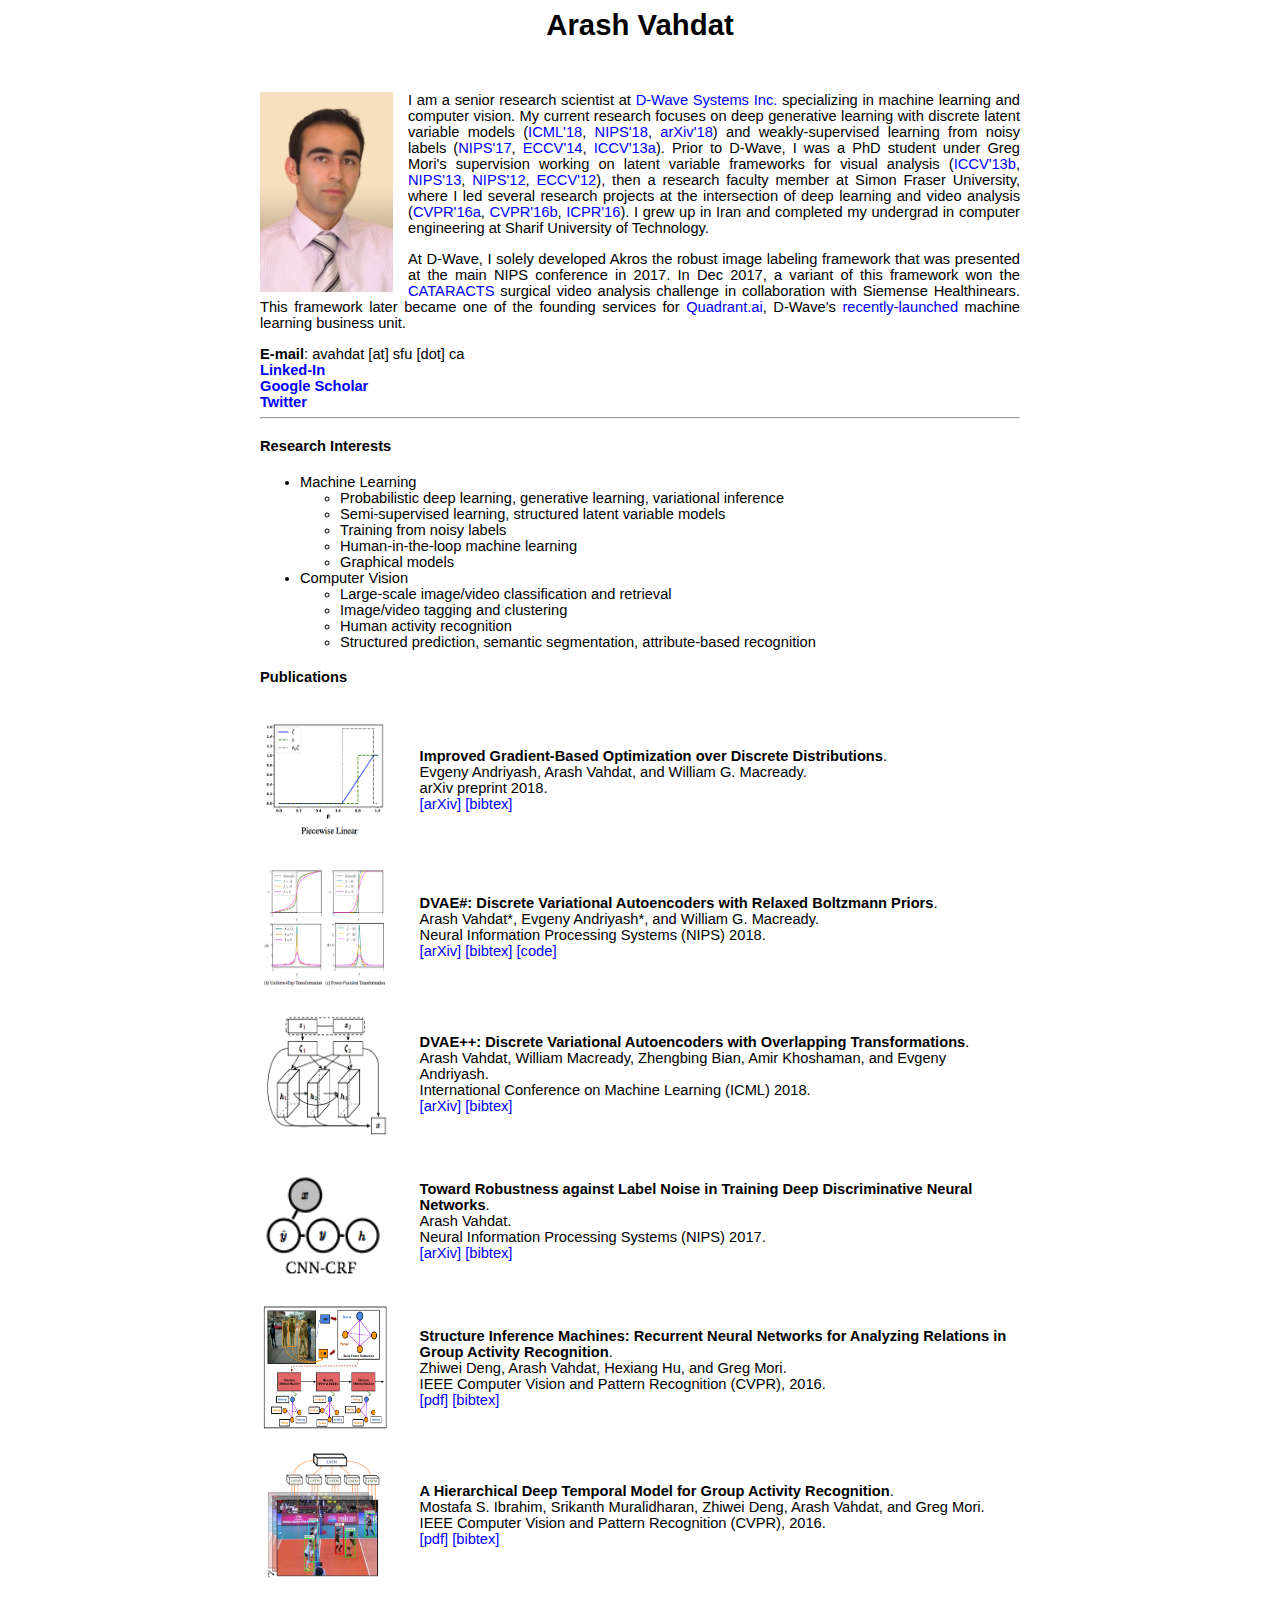
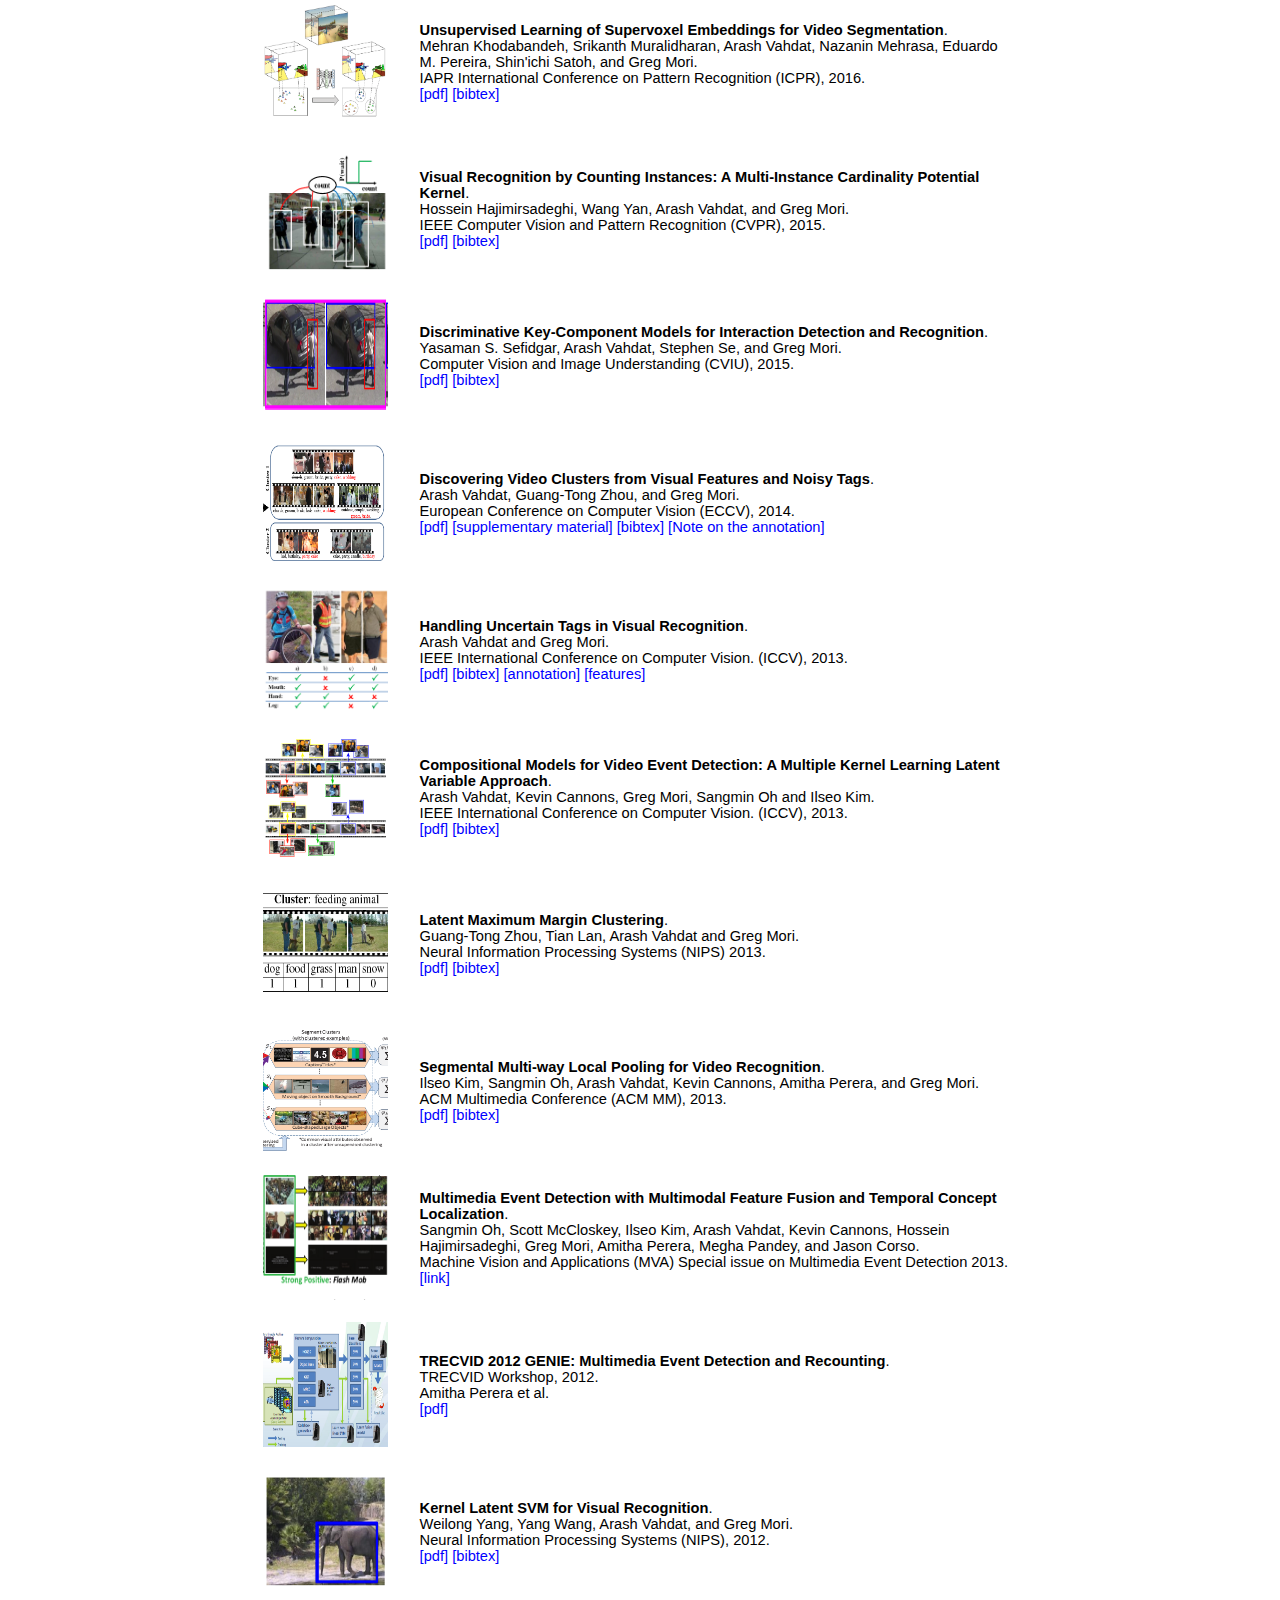
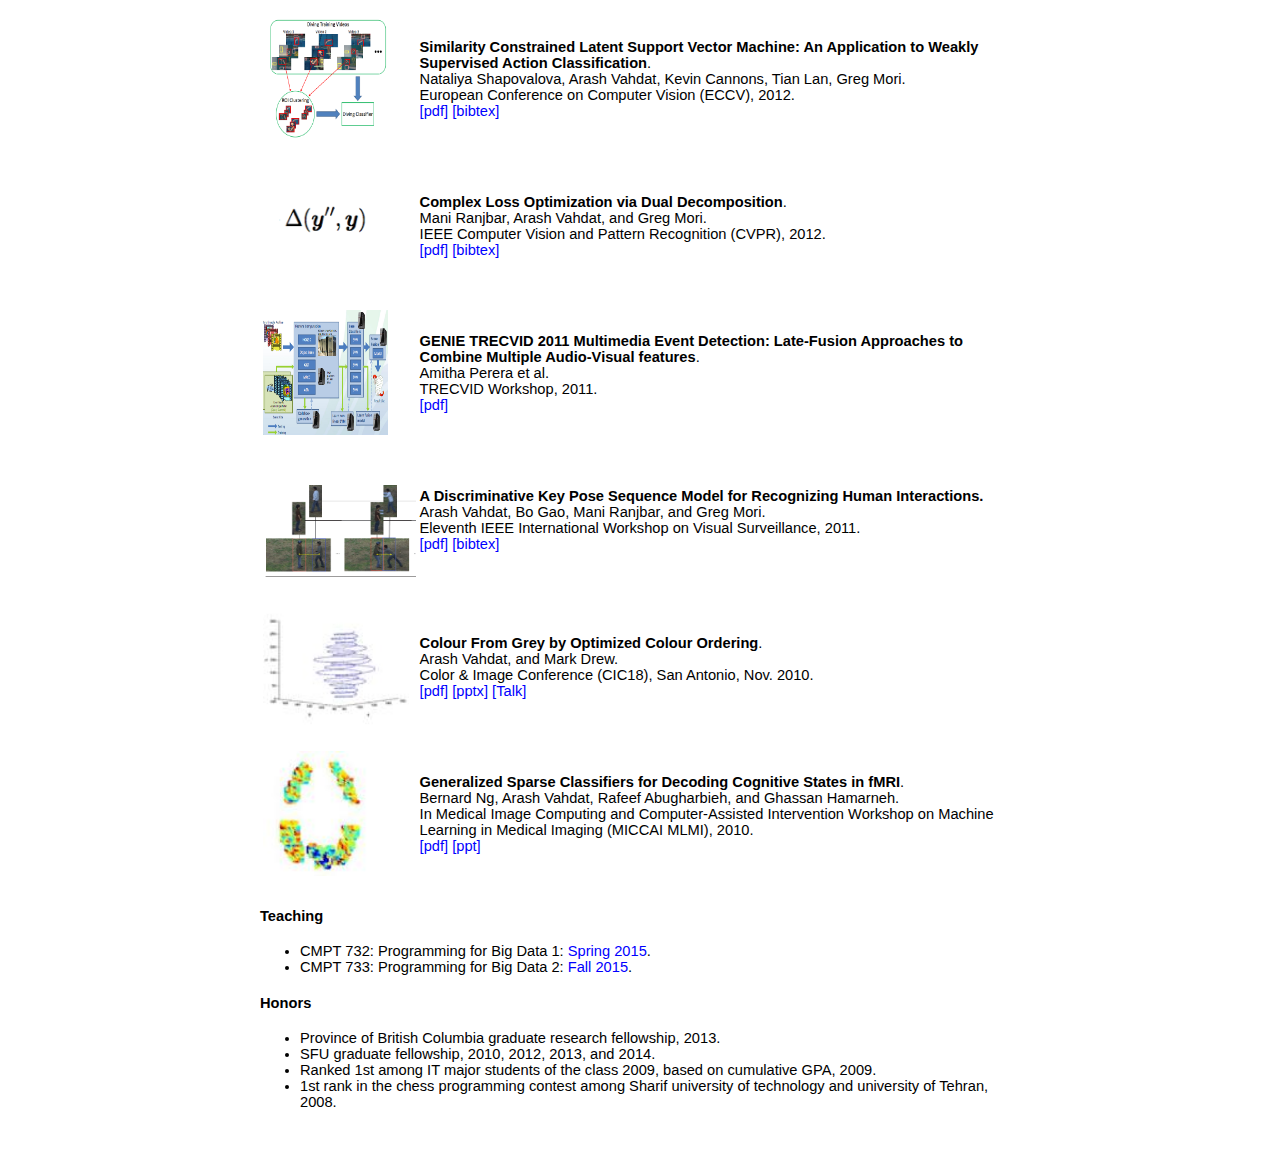
==== index.html @ a2f4ea68 "small edits" ====
<HTML><HEAD>
<meta http-equiv="Content-Type" content="text/html; charset=ISO-8859-1"> 
<meta name="viewport" content="width=device-width, initial-scale=1.0"/> 
<LINK rel="stylesheet" href="./cs_pages.css"> 
</HEAD><BODY> 
<TITLE>Arash Vahdat</TITLE> 
<div class="container" align="left">
<div style="padding-left:10%;padding-right:10%" id="header">
<H1 align="center">Arash Vahdat</H1> <BR>
<p><IMG src="avahdat.jpg" height="200" style="float:left;margin:0 1em 0 0em" /></p>
<p class="pub" style="text-align:justify"> I am a senior research scientist at <A href="https://www.dwavesys.com/"> D-Wave Systems Inc.</A> 
specializing in machine learning and computer vision. My current research focuses on deep generative 
learning with discrete latent variable models (<A href="https://arxiv.org/abs/1802.04920">ICML'18</A>, 
<A href="https://arxiv.org/abs/1805.07445">NIPS'18</A>, <A href="https://arxiv.org/abs/1810.00116">arXiv'18</A>) 
and weakly-supervised learning from noisy labels 
(<A href="https://arxiv.org/abs/1706.00038">NIPS'17</A>, <A href="./vahdat-eccv14.pdf">ECCV'14</A>, 
<A href="./vahdat-iccv13a.pdf">ICCV'13a</A>). Prior to D-Wave, I was a PhD student under Greg Mori's supervision
working on latent variable frameworks for visual analysis (<A href="./vahdat-iccv13b.pdf">ICCV'13b</A>, 
<A href="./zhou-nips13.pdf">NIPS'13</A>, <A href="./yang-nips12.pdf">NIPS'12</A>, 
<A href="./shapovalova-eccv12.pdf">ECCV'12</A>), then a research faculty member
at Simon Fraser University, where I led several research projects at the intersection of deep 
learning and video analysis (<A href="./deng-cvpr16.pdf">CVPR'16a</A>, <A href="./ibrahim-cvpr16.pdf">CVPR'16b</A>,
 <A href="./khodabandeh-icpr16.pdf">ICPR'16</A>). I grew up in Iran and completed my undergrad 
in computer engineering at Sharif University of Technology. </p>

<p class="pub" style="text-align:justify"> At D-Wave, I solely developed Akros the robust image labeling framework that was presented
at the main NIPS conference in 2017. In Dec 2017, a variant of this framework won the 
<A href="https://cataracts.grand-challenge.org/results/">CATARACTS</A> surgical video 
analysis challenge in collaboration with Siemense Healthinears. This framework later became
one of the founding services for <A href="http://quadrant.ai/">Quadrant.ai</A>, D-Wave's 
<A href="https://www.dwavesys.com/press-releases/d-wave-announces-quadrant-machine-learning-business-unit">recently-launched</A> 
machine learning business unit. 
</p>
 
<b>E-mail</b>:  avahdat [at] sfu [dot] ca <BR>
<b><A href="http://www.linkedin.com/pub/arash-vahdat/26/52b/44b">Linked-In</A></b> <BR>
<b><A href="http://scholar.google.ca/citations?user=p9-nlRIAAAAJ&hl=en">Google Scholar</A></b> <BR>
<b><A href="https://twitter.com/arashvahdat">Twitter</A></b>
<HR> 


<H4>Research Interests</H4> 
<UL>
<LI>Machine Learning</LI> 
		<UL>
		<LI> Probabilistic deep learning, generative learning, variational inference  </LI>
		<LI> Semi-supervised learning, structured latent variable models </LI>
		<LI> Training from noisy labels </LI>
		<LI> Human-in-the-loop machine learning </LI>
		<LI> Graphical models</LI>
		</UL>
<LI>Computer Vision</LI> 
		<UL>
		<LI> Large-scale image/video classification and retrieval </LI>
		<LI> Image/video tagging and clustering </LI>
		<LI> Human activity recognition</LI>
		<LI> Structured prediction, semantic segmentation, attribute-based recognition</LI>
		</UL>
</UL>
 
<H4 style="margin-bottom:20px">Publications</H4>
<TABLE width="100%"> 
  <TBODY>
  <TR><TD width="7%" height="140px"> <IMG height="125px" width="125px" src="./andriyash-iclr19.png" align="center"> </TD> 
      <TD> 
      <b> Improved Gradient-Based Optimization over Discrete Distributions</b>. <br>
      Evgeny Andriyash, Arash Vahdat, and William G. Macready. <br>
      arXiv preprint 2018. <br>
      <A href="https://arxiv.org/abs/1810.00116">[arXiv]</A> 
      <A href="./andriyash-iclr19.bib">[bibtex]</A> <br> </TD>
  </TR>
  <TR><TD width="7%" height="140px"> <IMG height="125px" width="125px" src="./vahdat-nips18.png" align="center"> </TD> 
      <TD> 
      <b> DVAE#: Discrete Variational Autoencoders with Relaxed Boltzmann Priors</b>. <br>
      Arash Vahdat*, Evgeny Andriyash*, and William G. Macready. <br>
      Neural Information Processing Systems (NIPS) 2018. <br>
      <A href="https://arxiv.org/abs/1805.07445">[arXiv]</A> 
      <A href="./vahdat-nips18.bib">[bibtex]</A>
      <A href="https://github.com/QuadrantAI/dvae"> [code] </A> <br> </TD>
  </TR>
  <TR><TD width="7%" height="140px"> <IMG height="125px" width="125px" src="./vahdat-icml18.png" align="center"> </TD> 
      <TD>
      <b>DVAE++: Discrete Variational Autoencoders with Overlapping Transformations</b>.<br>
      Arash Vahdat, William Macready, Zhengbing Bian, Amir Khoshaman, and Evgeny Andriyash. <br>
      International Conference on Machine Learning (ICML) 2018. <br>
      <A href="https://arxiv.org/abs/1802.04920">[arXiv]</A> <A href="./vahdat-icml18.bib">[bibtex]</A> <br> </TD>
  </TR>
  <TR><TD width="7%" height="140px"> <IMG height="125px" width="125px" src="./vahdat-nips17.png" align="center"> </TD> 
      <TD> 
      <b>Toward Robustness against Label Noise in Training Deep Discriminative Neural Networks</b>. <br>
      Arash Vahdat. <br>
      Neural Information Processing Systems (NIPS) 2017. <br>
      <A href="https://arxiv.org/abs/1706.00038">[arXiv]</A> <A href="./vahdat-nips17.bib">[bibtex]</A> <br> </TD>
  </TR>
  <TR><TD width="7%" height="140px"> <IMG height="125px" width="125px" src="./deng-cvpr16.png" align="center"> </TD> 
      <TD> 
      <b>Structure Inference Machines: Recurrent Neural Networks for Analyzing Relations in Group Activity Recognition</b>. <br>
      Zhiwei Deng, Arash Vahdat, Hexiang Hu, and Greg Mori. <br>
      IEEE Computer Vision and Pattern Recognition (CVPR), 2016. <br>
      <A href="./deng-cvpr16.pdf">[pdf]</A> <A href="./deng-cvpr16.bib">[bibtex]</A> <br> </TD>
  </TR>
  <TR><TD width="7%" height="140px"> <IMG height="125px" width="125px" src="./ibrahim-cvpr16.png" align="center"> </TD> 
      <TD> 
      <b>A Hierarchical Deep Temporal Model for Group Activity Recognition</b>. <br>
      Mostafa S. Ibrahim, Srikanth Muralidharan, Zhiwei Deng, Arash Vahdat, and Greg Mori. <br>
      IEEE Computer Vision and Pattern Recognition (CVPR), 2016. <br>
      <A href="./ibrahim-cvpr16.pdf">[pdf]</A> <A href="./ibrahim-cvpr16.bib">[bibtex]</A> <br> </TD>
  </TR>
  <TR><TD width="7%" height="140px"> <IMG height="125px" width="125px" src="./khodabandeh-icpr16.png" align="center"> </TD> 
      <TD> 
      <b>Unsupervised Learning of Supervoxel Embeddings for Video Segmentation</b>. <br>
      Mehran Khodabandeh,  Srikanth Muralidharan, Arash Vahdat, Nazanin Mehrasa, Eduardo M. Pereira, Shin'ichi Satoh, and Greg Mori. <br> 
      IAPR International Conference on Pattern Recognition (ICPR), 2016. <br>
      <A href="./khodabandeh-icpr16.pdf">[pdf]</A> <A href="./khodabandeh-icpr16.bib">[bibtex]</A> <br> </TD>
  </TR>
  <TR><TD width="7%" height="140px"> <IMG height="125px" width="125px" src="./hajimirsadeghi-cvpr15.png" align="center"> </TD> 
      <TD> 
      <b> Visual Recognition by Counting Instances: A Multi-Instance Cardinality Potential Kernel</b>. <br>
      Hossein Hajimirsadeghi, Wang Yan, Arash Vahdat, and Greg Mori. <br>
      IEEE Computer Vision and Pattern Recognition (CVPR), 2015. <br>
      <A href="http://arxiv.org/pdf/1502.02063v1.pdf">[pdf]</A> <A href="./hajimirsadeghi-cvpr15.bib">[bibtex]</A> <br> </TD>
  </TR>
  <TR><TD width="7%" height="140px"> <IMG height="125px" width="125px" src="./sefidgar-cviu15.png" align="center"> </TD> 
      <TD>
      <b>Discriminative Key-Component Models for Interaction Detection and Recognition</b>. <br>
      Yasaman S. Sefidgar, Arash Vahdat, Stephen Se, and Greg Mori. <br>
      Computer Vision and Image Understanding (CVIU), 2015. <br>
      <A href="http://www2.cs.sfu.ca/~mori/research/papers/sefidgar-cviu15.pdf">[pdf]</A> 
      <A href="./sefidgar-cviu15.bib">[bibtex]</A> <br> </TD>
  </TR>
	<TR><TD width="7%" height="140px"> <IMG height="125px" width="125px" src="./vahdat-eccv14.png" align="center"> </TD> 
      <TD> 
      <b> Discovering Video Clusters from Visual Features and Noisy Tags</b>.  <br>
      Arash Vahdat, Guang-Tong Zhou, and Greg Mori. <br> 
      European Conference on Computer Vision (ECCV), 2014. <br>
      <A href="./vahdat-eccv14.pdf">[pdf]</A> <A href="./vahdat-eccv14-sup.pdf">[supplementary material]</A>
      <A href="./vahdat-eccv14.bib">[bibtex]</A> <A href="./ECCV2014_annotation.txt">[Note on the annotation]</A> <br> </TD>
  </TR>
	<TR><TD width="7%" height="140px"> <IMG height="125px" width="125px" src="vahdat-iccv13a.png"  align="center"> </TD> 
      <TD> 
      <b>Handling Uncertain Tags in Visual Recognition</b>.  <br>
      Arash Vahdat and Greg Mori.  <br>
      IEEE International Conference on Computer Vision. (ICCV), 2013. <br>
      <A href="./vahdat-iccv13a.pdf">[pdf]</A> <A href="./vahdat-iccv13a.bib">[bibtex]</A>
      <A href="https://drive.google.com/open?id=0BwdsF55-GcOXRWpPd3BXNUw4TW8">[annotation]</A> 
      <A href="https://drive.google.com/file/d/0BwdsF55-GcOXeEFfVFdlMWY5dEU/view?usp=sharing">[features]</A> <br> </TD>
  </TR>
	<TR><TD width="7%" height="140px"> <IMG height="125px" width="125px" src="vahdat-iccv13b.png" align="center"> </TD> 
      <TD> 
      <b>Compositional Models for Video Event Detection: A Multiple Kernel Learning Latent Variable Approach</b>. <br>
      Arash Vahdat, Kevin Cannons, Greg Mori, Sangmin Oh and Ilseo Kim. <br>
      IEEE International Conference on Computer Vision. (ICCV), 2013. <br>
       <A href="./vahdat-iccv13b.pdf">[pdf]</A> <A href="./vahdat-iccv13b.bib">[bibtex]</A> <br> </TD>
  </TR>	
	<TR><TD width="7%" height="140px"> <IMG height="125px" width="125px" src="zhou-nips13.png" align="center"> </TD> 
      <TD> 
      <b>Latent Maximum Margin Clustering</b>. <br>
      Guang-Tong Zhou, Tian Lan, Arash Vahdat and Greg Mori. <br>
      Neural Information Processing Systems (NIPS) 2013. <br>
      <A href="./zhou-nips13.pdf">[pdf]</A> <A href="./zhou-nips13.bib">[bibtex]</A> <br> </TD>
  </TR>
	<TR><TD width="7%" height="140px"> <IMG height="125px" width="125px" src="kim-mm13.png" align="center"> </TD> 
      <TD> 
      <b>Segmental Multi-way Local Pooling for Video Recognition</b>.  <br>
      Ilseo Kim, Sangmin Oh, Arash Vahdat, Kevin Cannons, Amitha Perera, and Greg Mori. <br>
      ACM Multimedia Conference (ACM MM), 2013. <br>
      <A href="./kim-mm13.pdf">[pdf]</A> <A href="./kim-mm13.bib">[bibtex]</A> <br> </TD>
  </TR>
	<TR><TD width="7%" height="140px"> <IMG height="125px" width="125px" src="oh-mvap13.png" align="center"> </TD> 
      <TD> 
       <b> Multimedia Event Detection with Multimodal Feature Fusion and Temporal Concept Localization</b>. <br>
       Sangmin Oh, Scott McCloskey, Ilseo Kim, Arash Vahdat, Kevin Cannons, 
       Hossein Hajimirsadeghi, Greg Mori, Amitha Perera, Megha Pandey, and Jason Corso.  <br> 
       Machine Vision and Applications (MVA) Special issue on Multimedia Event Detection 2013. <br>
       <A href="http://link.springer.com/article/10.1007%2Fs00138-013-0525-x">[link]</A> <br> </TD>
  </TR>
	<TR><TD width="7%" height="140px"> <IMG height="125px" width="125px" src="trecvid.png" align="center"> </TD> 
      <TD> 
      <b>TRECVID 2012 GENIE: Multimedia Event Detection and Recounting</b>. <br>
      TRECVID Workshop, 2012. <br>
      Amitha Perera et al. <br>
      <A href="http://www-nlpir.nist.gov/projects/tvpubs/tv12.papers/genie.pdf">[pdf]</A> <br> </TD>
  </TR>
  <TR><TD width="7%" height="140px"> <IMG height="125px" width="125px" src="yang-nips12.png" align="center"> </TD> 
      <TD> 
      <b>Kernel Latent SVM for Visual Recognition</b>. <br>
      Weilong Yang, Yang Wang, Arash Vahdat, and Greg Mori. <br>
      Neural Information Processing Systems (NIPS), 2012. <br>
      <A href="./yang-nips12.pdf">[pdf]</A> <A href="./yang-nips12.bib">[bibtex]</A> <br> </TD>
  </TR>
  <TR><TD width="7%" height="140px"> <IMG height="125px" width="125px" src="shapovalova-eccv12.png" align="center"> </TD> 
      <TD> 
      <b>Similarity Constrained Latent Support Vector Machine: An Application to Weakly Supervised Action Classification</b>. <br>
      Nataliya Shapovalova, Arash Vahdat, Kevin Cannons, Tian Lan, Greg Mori. <br>
      European Conference on Computer Vision (ECCV), 2012. <br>
      <A href="./shapovalova-eccv12.pdf">[pdf]</A> <A href="./shapovalova-eccv12.bib">[bibtex]</A>  <br> </TD>
  </TR>
  <TR><TD width="7%" height="140px"> <IMG height="125px" width="125px" src="ranjbar-cvpr12.png" align="center"> </TD> 
      <TD> 
      <b>Complex Loss Optimization via Dual Decomposition</b>. <br>
      Mani Ranjbar, Arash Vahdat, and Greg Mori. <br> 
      IEEE Computer Vision and Pattern Recognition (CVPR), 2012. <br>
      <A href="./ranjbar_cvpr12.pdf">[pdf]</A> <A href="./ranjbar_cvpr12.bib">[bibtex]</A> <br> </TD>
  </TR>
  <TR><TD width="7%" height="140px"> <IMG height="125px" width="125px" src="trecvid.png" align="center"> </TD> 
      <TD> 
      <b>GENIE TRECVID 2011 Multimedia Event Detection: Late-Fusion Approaches to Combine Multiple Audio-Visual features</b>. <br>
      Amitha Perera et al. <br>
      TRECVID Workshop, 2011. <br>
      <A href="http://www-nlpir.nist.gov/projects/tvpubs/tv11.papers/genie.pdf">[pdf]</A> <br> </TD>
  </TR>
  <TR><TD width="7%" height="140px"> <IMG height="125px" src="vahdat-vs11.png" align="center"> </TD> 
      <TD> 
      <b>A Discriminative Key Pose Sequence Model for Recognizing Human Interactions.</b> <br>
      Arash Vahdat, Bo Gao, Mani Ranjbar, and Greg Mori. <br>
    Eleventh IEEE International Workshop on Visual Surveillance, 2011. <br>
     <A href="http://www2.cs.sfu.ca/~mori/research/papers/vahdat-vs11.pdf">[pdf]</A> <A href="./vahdat-vs11.bib">[bibtex]</A> <br>  </TD>
  </TR>
  <TR><TD width="7%" height="140px"> <IMG height="125px" src="icon1.JPG" align="center"> </TD> 
      <TD> 
      <b>Colour From Grey by Optimized Colour Ordering</b>. <br>
      Arash Vahdat, and Mark Drew. <br>
      Color & Image Conference (CIC18), San Antonio, Nov. 2010. <br> 
       <A href="./vahdat_cic10.pdf">[pdf]</A> <A href="./vahdat_cic10_pres.pptx">[pptx]</A> 
       <A href="http://river-valley.tv/colour-from-grey-by-optimized-colour-ordering/">[Talk]</A> <br> </TD>
  </TR>	
  <TR> 
	  <TD width="7%" height="140px"> <IMG height="125px" src="icon3.JPG" align="center"> </TD> 
      <TD> 
      <b>Generalized Sparse Classifiers for Decoding Cognitive States in fMRI</b>. <br>
      Bernard Ng, Arash Vahdat, Rafeef Abugharbieh, and Ghassan Hamarneh. <br>
      In Medical  Image Computing and Computer-Assisted Intervention Workshop on Machine Learning
       in Medical Imaging (MICCAI MLMI), 2010. <br>
       <A href="./NG_miccai_mlmi10.pdf">[pdf]</A> <A href="./NG_miccai_mlmi10_pres.ppt">[ppt]</A> <br> </TD> 
  </TR>	
</TBODY>
</TABLE> 
 
<H4>Teaching</H4> 
<UL>
<LI>CMPT 732: Programming for Big Data 1: <A href="http://www.sfu.ca/~jlozi/cmpt732/">Spring 2015</A>.</LI> 
<LI>CMPT 733: Programming for Big Data 2: <A href="https://courses.cs.sfu.ca/2015fa-cmpt-733-g1/pages/">Fall 2015</A>.</LI> 
</UL>
 
<H4>Honors</H4> 
<UL> 
<LI> Province of British Columbia graduate research fellowship, 2013. </LI>
<LI> SFU graduate fellowship, 2010, 2012, 2013, and 2014.</LI> 
<LI> Ranked 1st among IT major students of the class 2009, based on cumulative GPA, 2009.</LI> 
<LI> 1st rank in the chess programming contest among Sharif university of technology and university of Tehran, 2008.</LI> 
</UL> 


 <DIV style="z-index: -1; position:absolute; top:0px; left: 0px; width: 100%;"></DIV>
 
</div>
</div>
 </BODY></HTML>
---- cs_pages.css ----
BODY    
{
font-family : Arial, Helvetica,Lucida;
background-color: #FFFFFF;
margin-left: 2%; margin-right: 2%;
margin-bottom: 5%;
font-size: 11pt;
}
A:link
{
text-decoration :       none;
color           :       blue;
}
A:active
{
text-decoration :       none;
color           :       black;
}
A:visited 
{
text-decoration :       none; 
color           :       blue; 
}               
A:hover 
{ 
text-decoration :       none; 
color           :       red;
}

img.pubPic {
        width: 90px;
        height: 90px;
	border: 0;
}

img.afflPic {
        height: 90px;
	border: 0;
}

TD
{
font-size: 11pt;
font-family : Arial, Helvetica,Lucida;
padding-top: 10px; 
padding-bottom: 10px
}


% h1 { margin-left: -2%;}
% h2,h3,h4,h5,h6 { margin-left: -1%; }



.container {width:950px;margin:0 auto;}
.column, div.span-1, div.span-2, div.span-3, div.span-4, div.span-5, div.span-6, div.span-7, div.span-8, div.span-9, div.span-10, div.span-11, div.span-12, div.span-13, div.span-14, div.span-15, div.span-16, div.span-17, div.span-18, div.span-19, div.span-20, div.span-21, div.span-22, div.span-23, div.span-24 {float:left;margin-right:10px;}
.last, div.last {margin-right:0;}
.span-1 {width:30px;}
.span-2 {width:70px;}
.span-3 {width:110px;}
.span-4 {width:150px;}
.span-5 {width:190px;}
.span-6 {width:230px;}
.span-7 {width:270px;}
.span-8 {width:310px;}
.span-9 {width:350px;}
.span-10 {width:390px;}
.span-11 {width:430px;}
.span-12 {width:470px;}
.span-13 {width:510px;}
.span-14 {width:550px;}
.span-15 {width:590px;}
.span-16 {width:630px;}
.span-17 {width:670px;}
.span-18 {width:710px;}
.span-19 {width:750px;}
.span-20 {width:790px;}
.span-21 {width:830px;}
.span-22 {width:870px;}
.span-23 {width:910px;}
.span-24, div.span-24 {width:950px;margin:0;}
.append-1 {padding-right:40px;}
.append-2 {padding-right:80px;}
.append-3 {padding-right:120px;}
.append-4 {padding-right:160px;}
.append-5 {padding-right:200px;}
.append-6 {padding-right:240px;}
.append-7 {padding-right:280px;}
.append-8 {padding-right:320px;}
.append-9 {padding-right:360px;}
.append-10 {padding-right:400px;}
.append-11 {padding-right:440px;}
.append-12 {padding-right:480px;}
.append-13 {padding-right:520px;}
.append-14 {padding-right:560px;}
.append-15 {padding-right:600px;}
.append-16 {padding-right:640px;}
.append-17 {padding-right:680px;}
.append-18 {padding-right:720px;}
.append-19 {padding-right:760px;}
.append-20 {padding-right:800px;}
.append-21 {padding-right:840px;}
.append-22 {padding-right:880px;}
.append-23 {padding-right:920px;}
.prepend-1 {padding-left:40px;}
.prepend-2 {padding-left:80px;}
.prepend-3 {padding-left:120px;}
.prepend-4 {padding-left:160px;}
.prepend-5 {padding-left:200px;}
.prepend-6 {padding-left:240px;}
.prepend-7 {padding-left:280px;}
.prepend-8 {padding-left:320px;}
.prepend-9 {padding-left:360px;}
.prepend-10 {padding-left:400px;}
.prepend-11 {padding-left:440px;}
.prepend-12 {padding-left:480px;}
.prepend-13 {padding-left:520px;}
.prepend-14 {padding-left:560px;}
.prepend-15 {padding-left:600px;}
.prepend-16 {padding-left:640px;}
.prepend-17 {padding-left:680px;}
.prepend-18 {padding-left:720px;}
.prepend-19 {padding-left:760px;}
.prepend-20 {padding-left:800px;}
.prepend-21 {padding-left:840px;}
.prepend-22 {padding-left:880px;}
.prepend-23 {padding-left:920px;}

.first {margin-left:0;padding-left:0;}
.last {margin-right:0;padding-right:0;}
.top {margin-top:0;padding-top:0;}
.bottom {margin-bottom:0;padding-bottom:0;}
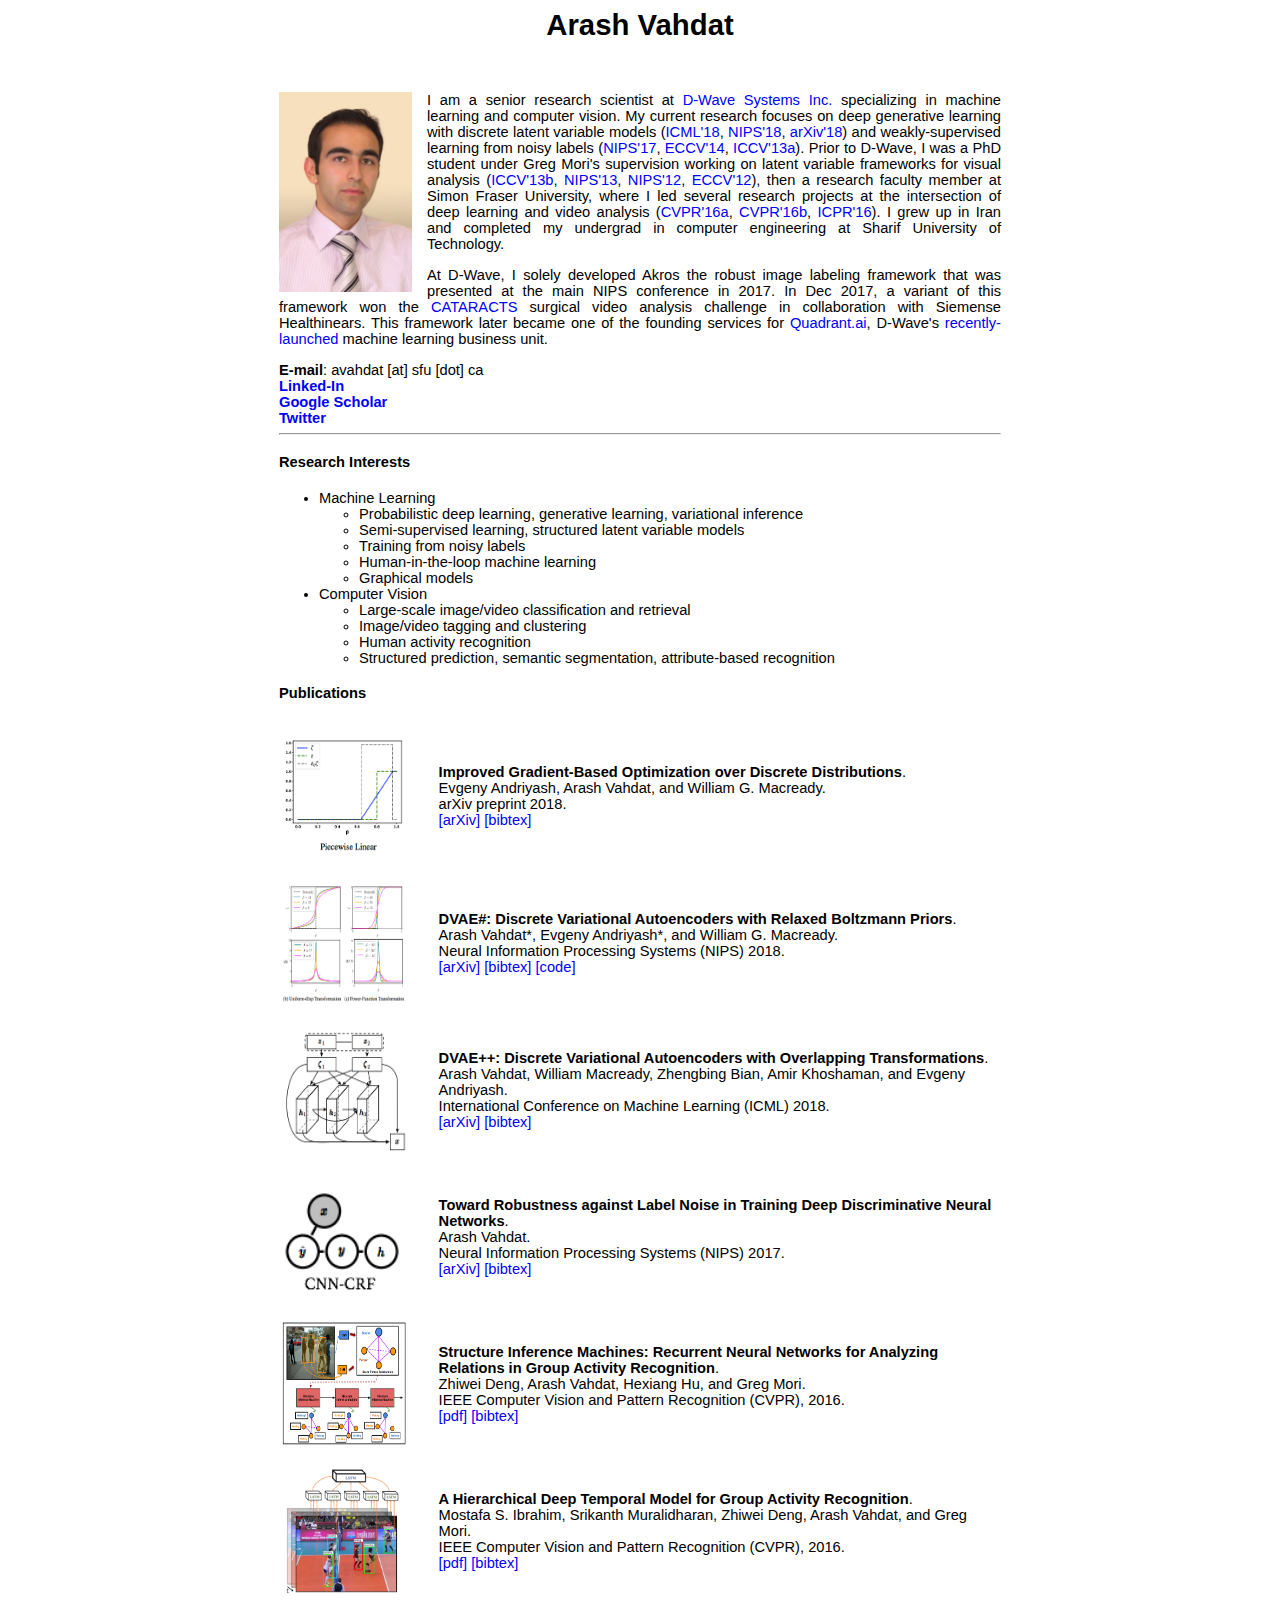
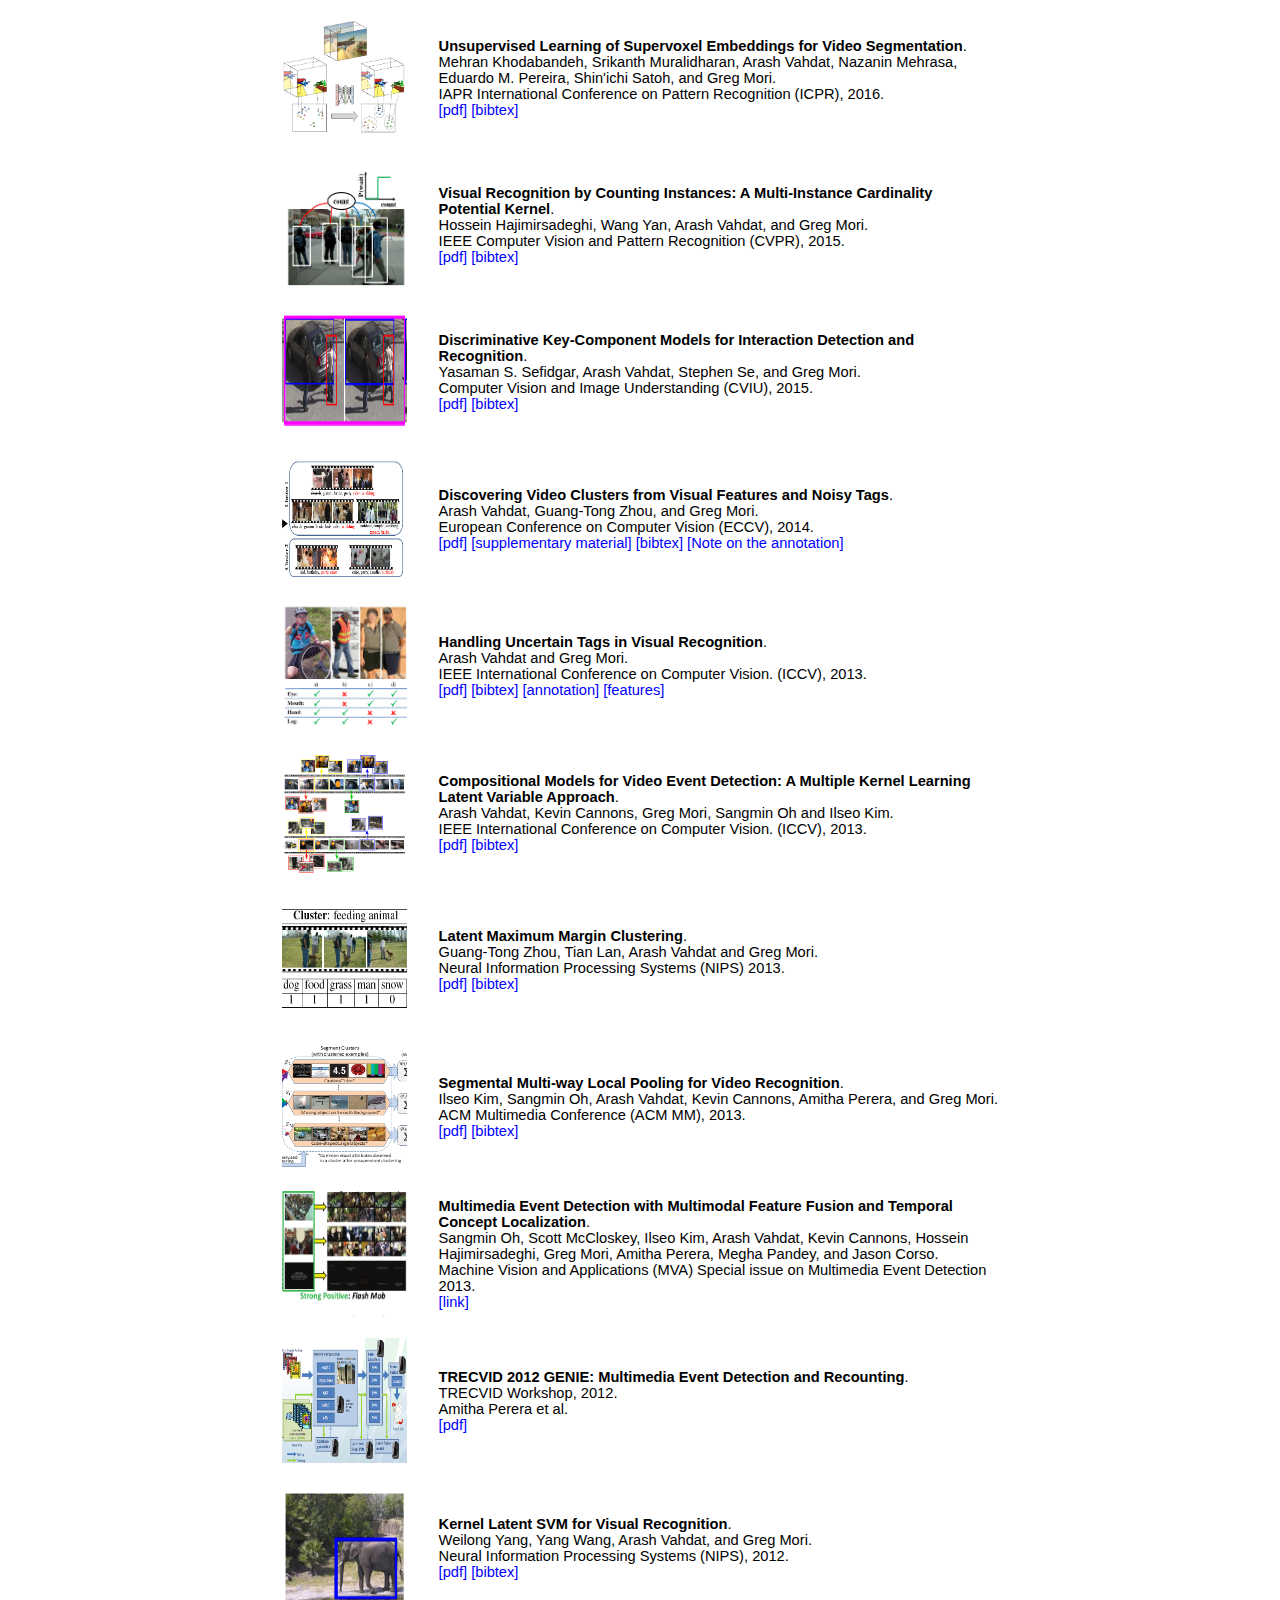
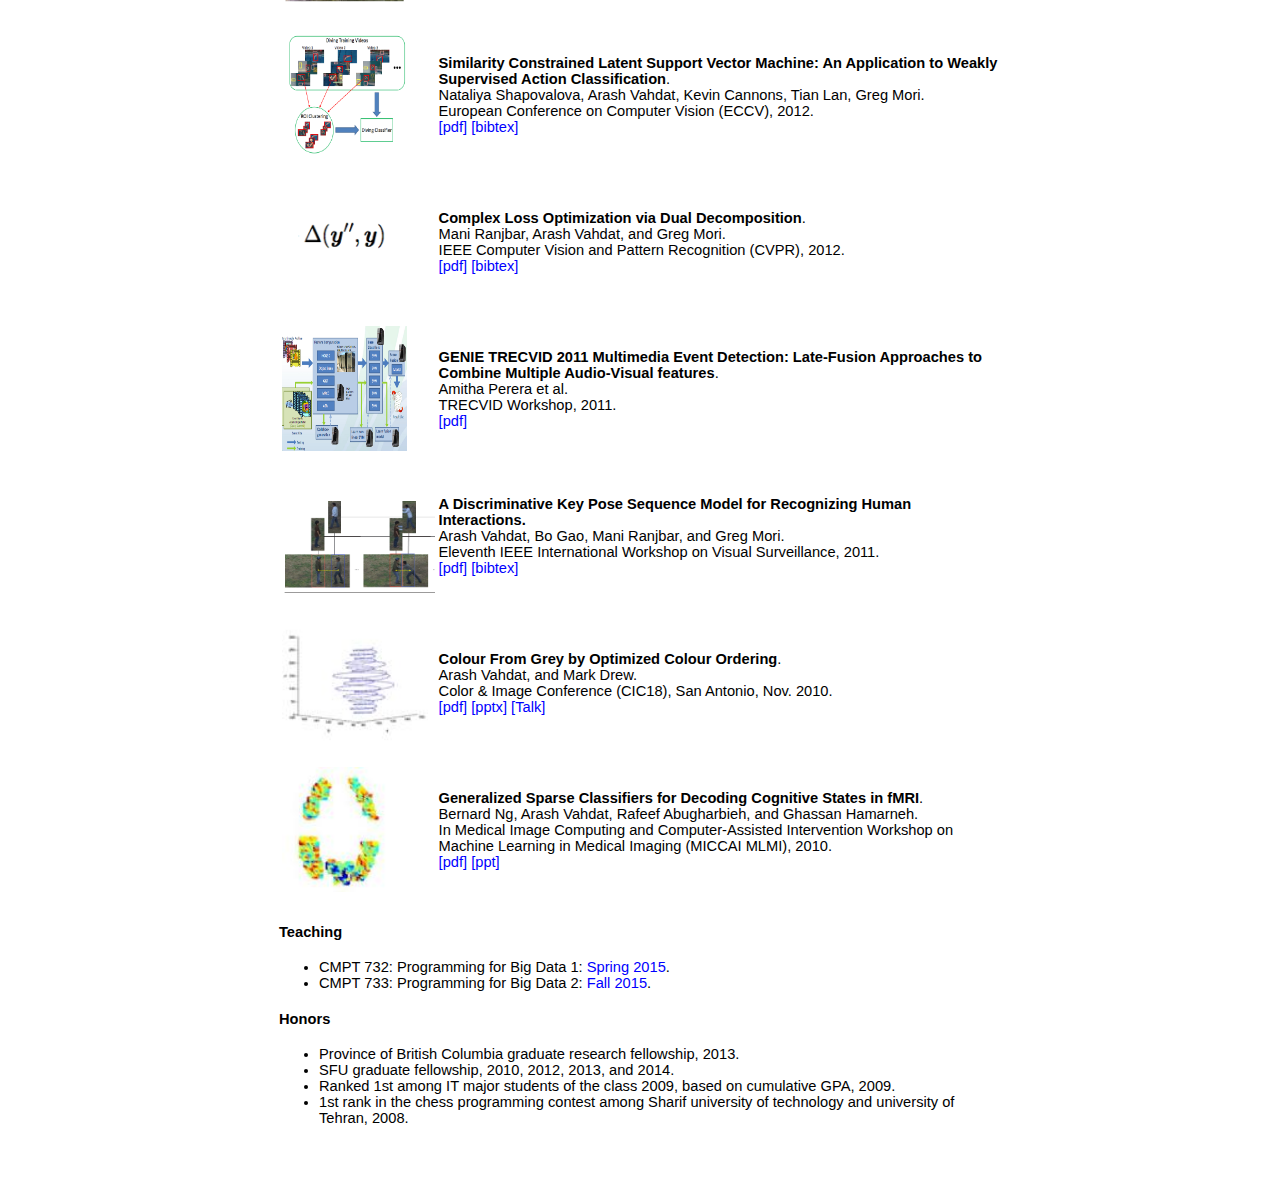
==== commit 2fc3216a: "optimized for phone" ====
--- a/index.html
+++ b/index.html
@@ -1,12 +1,12 @@
 
 <HTML><HEAD>
 <meta http-equiv="Content-Type" content="text/html; charset=ISO-8859-1"> 
-<meta name="viewport" content="width=device-width, initial-scale=1.0"/> 
+<meta name="viewport" content="width=device-width"/> 
 <LINK rel="stylesheet" href="./cs_pages.css"> 
 </HEAD><BODY> 
 <TITLE>Arash Vahdat</TITLE> 
 <div class="container" align="left">
-<div style="padding-left:10%;padding-right:10%" id="header">
+<div style="padding-left:12%;padding-right:12%" id="header">
 <H1 align="center">Arash Vahdat</H1> <BR>
 <p><IMG src="avahdat.jpg" height="200" style="float:left;margin:0 1em 0 0em" /></p>
 <p class="pub" style="text-align:justify"> I am a senior research scientist at <A href="https://www.dwavesys.com/"> D-Wave Systems Inc.</A> 
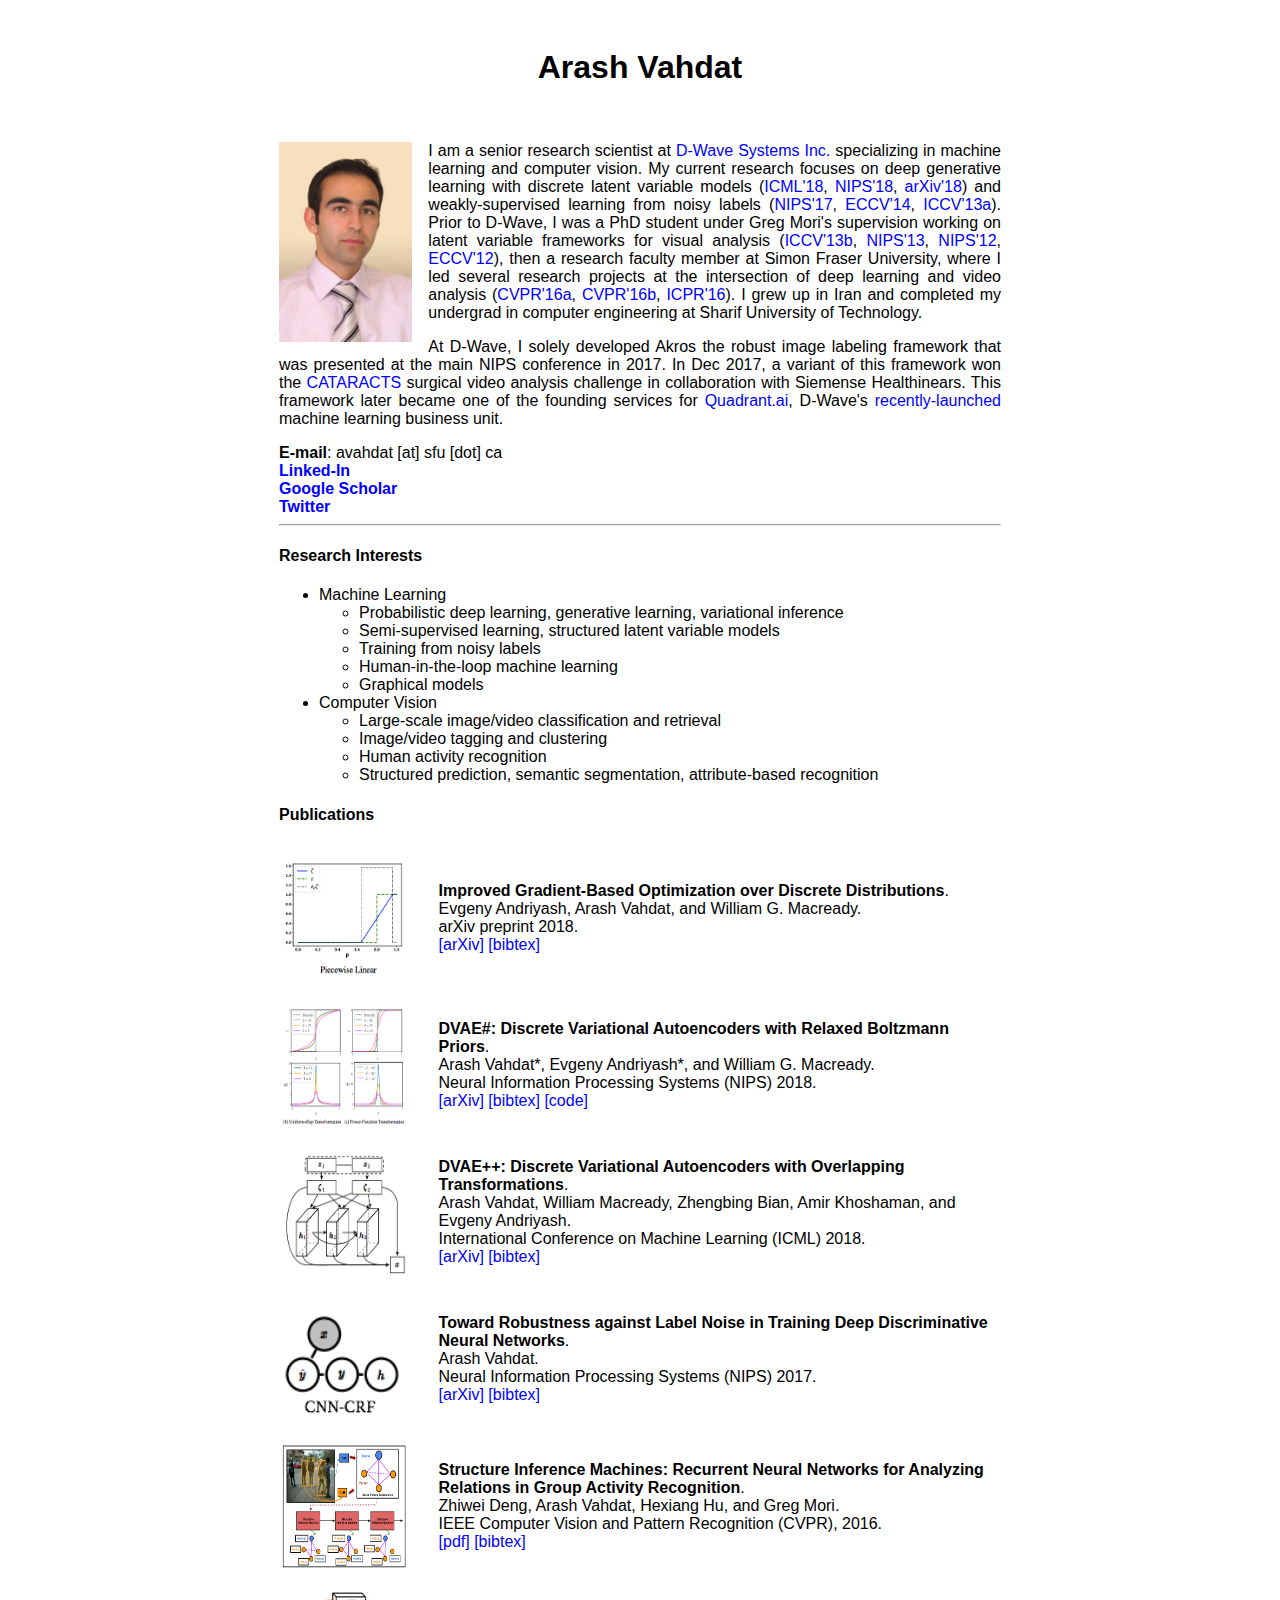
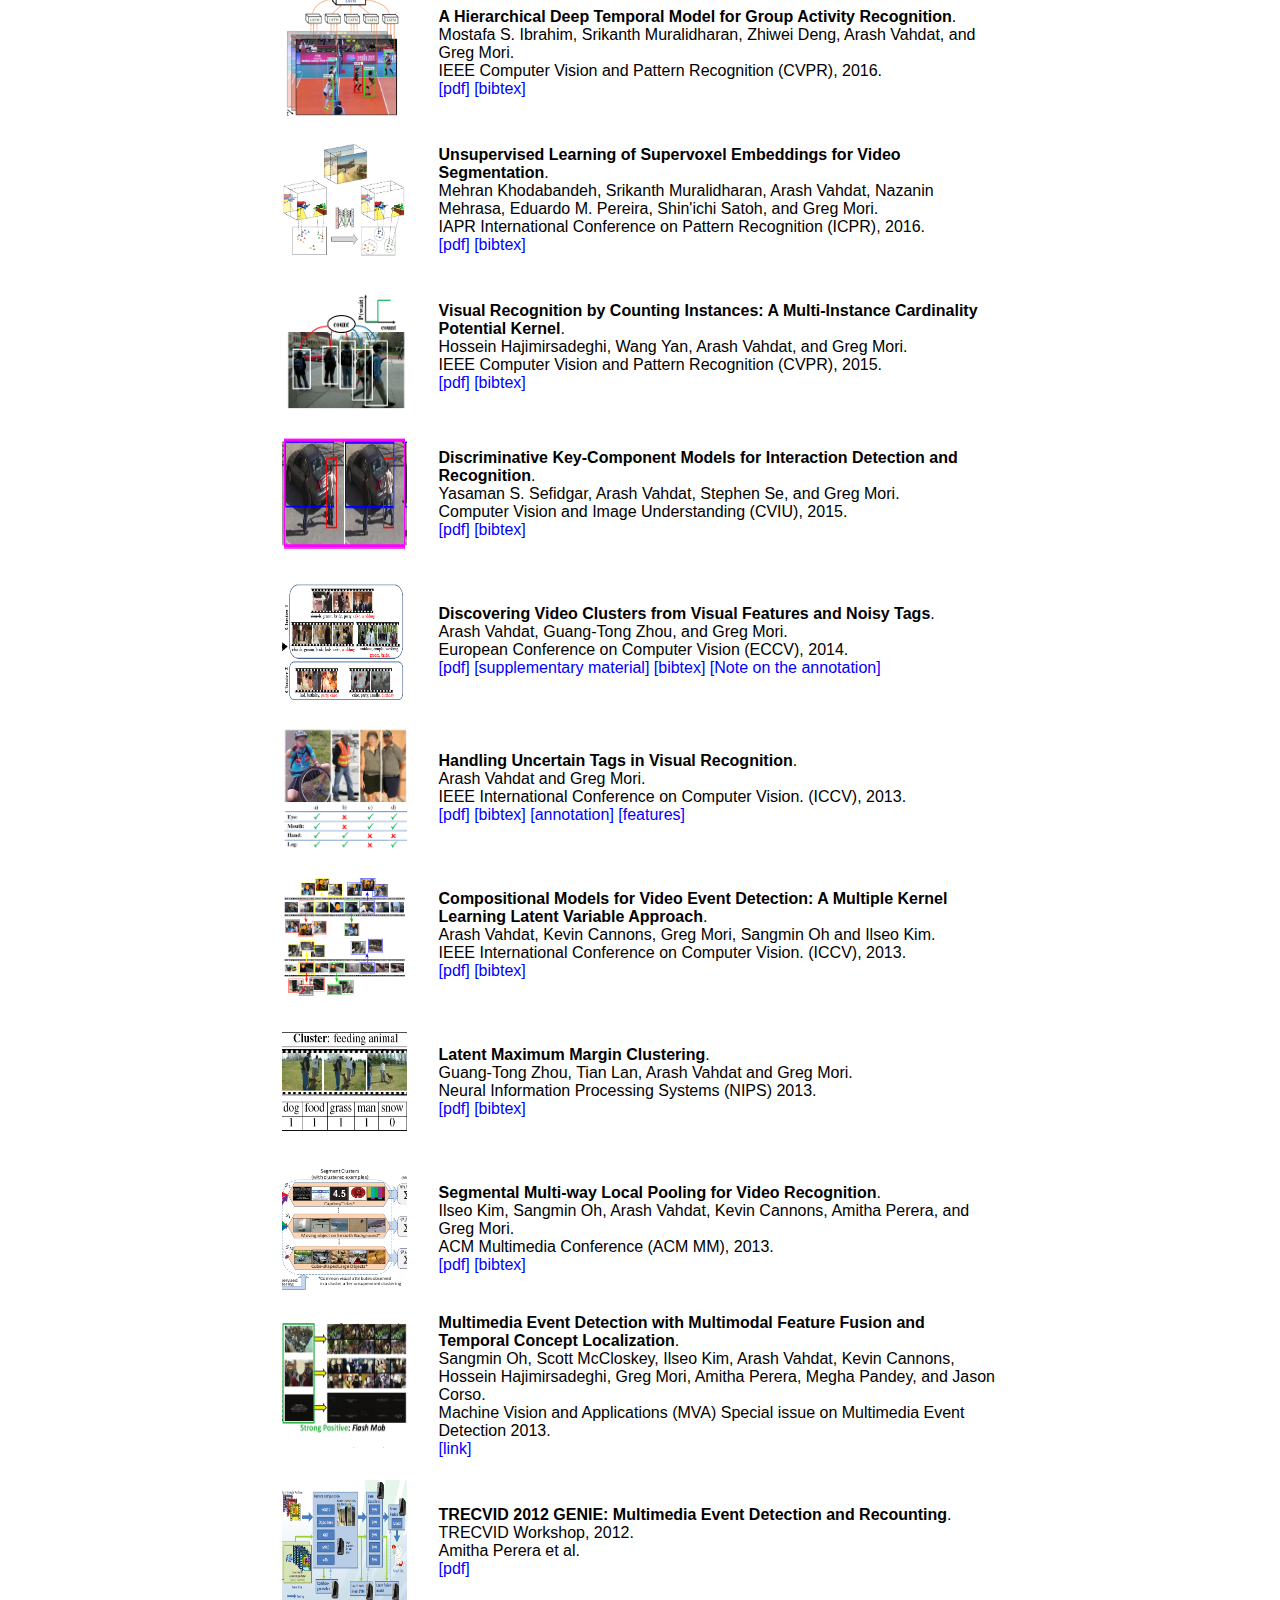
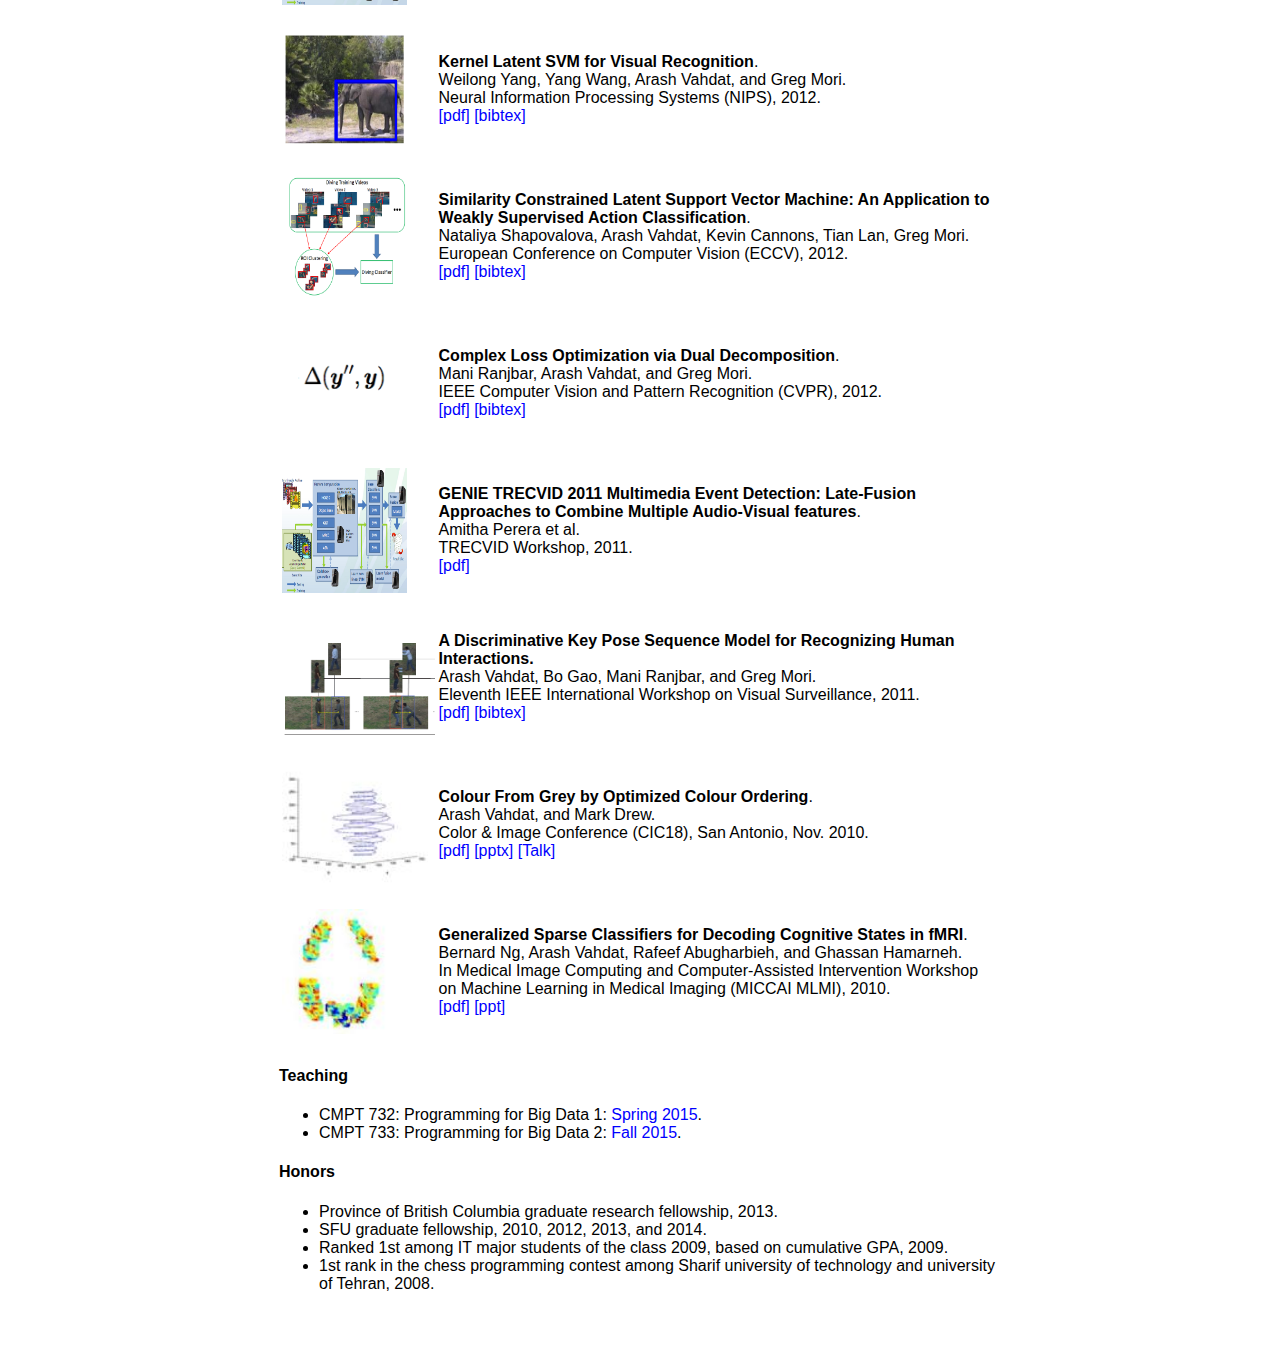
==== commit 3e5e79d6: "small changes" ====
--- a/index.html
+++ b/index.html
@@ -6,7 +6,7 @@
 </HEAD><BODY> 
 <TITLE>Arash Vahdat</TITLE> 
 <div class="container" align="left">
-<div style="padding-left:12%;padding-right:12%" id="header">
+<div style="padding-left:12%;padding-right:12%;padding-top:20px" id="header">
 <H1 align="center">Arash Vahdat</H1> <BR>
 <p><IMG src="avahdat.jpg" height="200" style="float:left;margin:0 1em 0 0em" /></p>
 <p class="pub" style="text-align:justify"> I am a senior research scientist at <A href="https://www.dwavesys.com/"> D-Wave Systems Inc.</A> 
--- a/cs_pages.css
+++ b/cs_pages.css
@@ -4,7 +4,7 @@
 background-color: #FFFFFF;
 margin-left: 2%; margin-right: 2%;
 margin-bottom: 5%;
-font-size: 11pt;
+font-size: 12pt;
 }
 A:link
 {
@@ -40,7 +40,7 @@
 
 TD
 {
-font-size: 11pt;
+font-size: 12pt;
 font-family : Arial, Helvetica,Lucida;
 padding-top: 10px; 
 padding-bottom: 10px
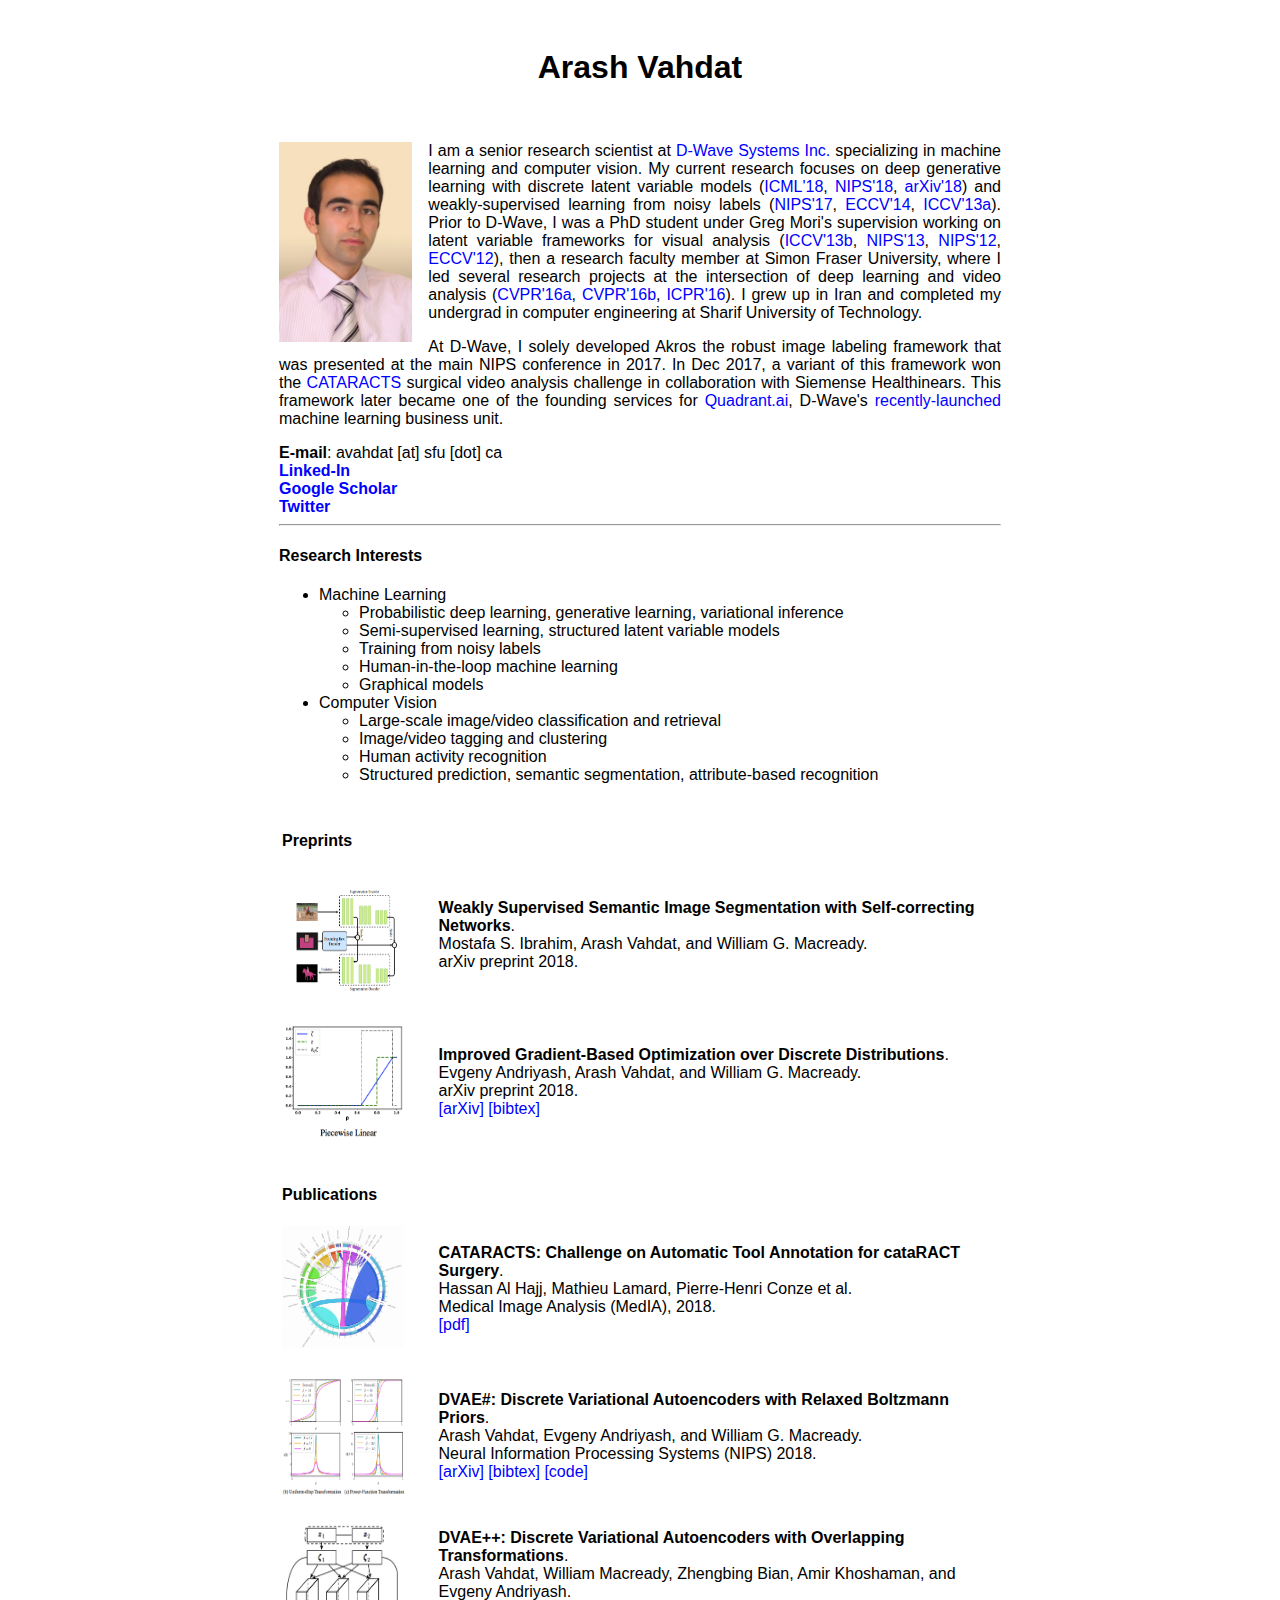
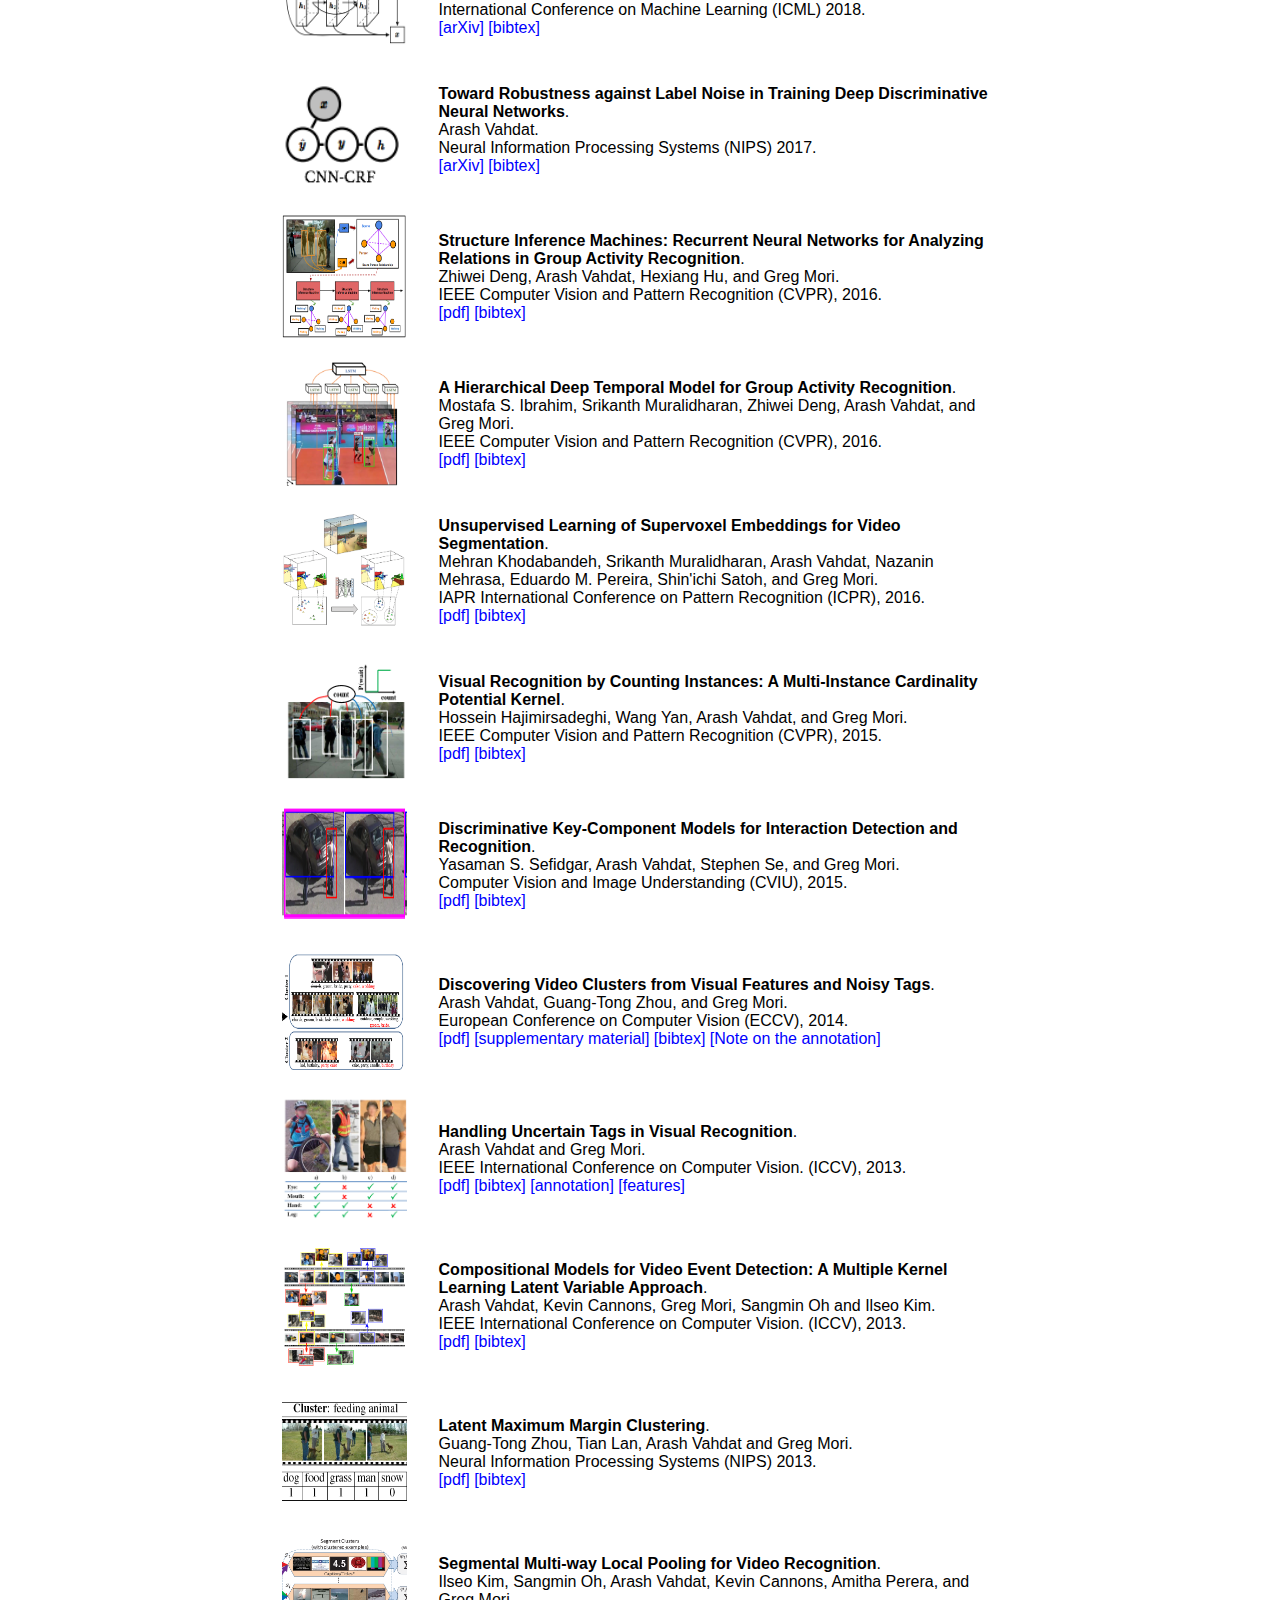
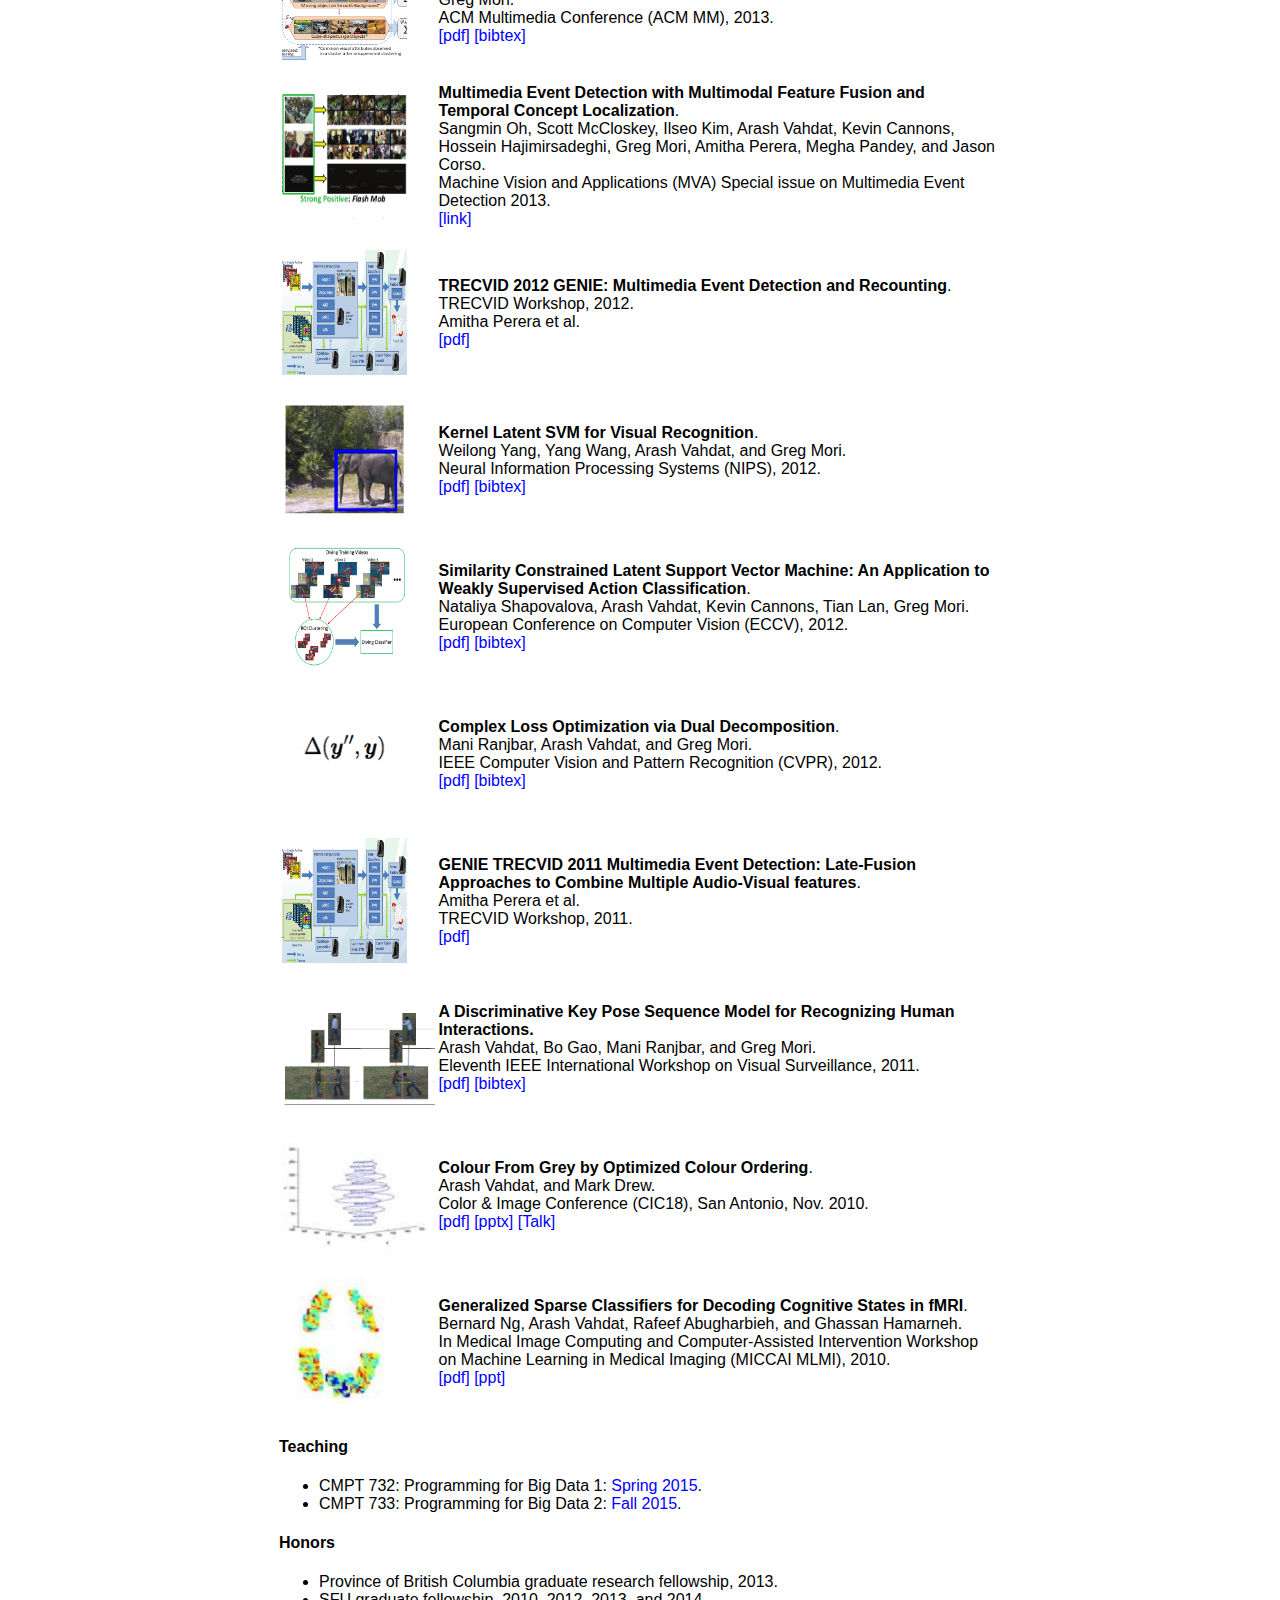
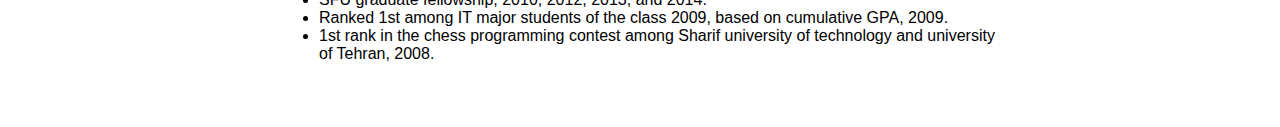
==== commit d60a97f2: "added the MedIA paper." ====
--- a/index.html
+++ b/index.html
@@ -59,9 +59,18 @@
 		</UL>
 </UL>
  
-<H4 style="margin-bottom:20px">Publications</H4>
 <TABLE width="100%"> 
   <TBODY>
+  <TR><TD width="7%">  <H4 style="margin-top:20px; margin-bottom:0px">Preprints</H4>  </TD> <TD></TD></TR>
+  <!--  Preprints start here -->
+  <TR><TD width="7%" height="140px"> <IMG height="125px" width="125px" src="./ibrahim-cvpr19.png" align="center"> </TD> 
+      <TD> 
+      <b> Weakly Supervised Semantic Image Segmentation with Self-correcting Networks</b>. <br>
+      Mostafa S. Ibrahim, Arash Vahdat, and William G. Macready. <br>
+      arXiv preprint 2018. <br>
+      <!-- <A href="https://arxiv.org/abs/1810.00116">[arXiv]</A>   -->
+      <!-- <A href="./ibrahim-cvpr19.bib">[bibtex]</A> <br> </TD> -->
+  </TR>
   <TR><TD width="7%" height="140px"> <IMG height="125px" width="125px" src="./andriyash-iclr19.png" align="center"> </TD> 
       <TD> 
       <b> Improved Gradient-Based Optimization over Discrete Distributions</b>. <br>
@@ -70,10 +79,22 @@
       <A href="https://arxiv.org/abs/1810.00116">[arXiv]</A> 
       <A href="./andriyash-iclr19.bib">[bibtex]</A> <br> </TD>
   </TR>
+  
+  <!--  Emptiness -->
+  <TR><TD width="7%">  <H4 style="margin-top:20px; margin-bottom:0px">Publications</H4>  </TD> <TD></TD></TR>
+  <!--  Publications start here -->
+  <TR><TD width="7%" height="140px"> <IMG height="125px" width="125px" src="./hajj-media18.png" align="center"> </TD> 
+      <TD> 
+      <b> CATARACTS: Challenge on Automatic Tool Annotation for cataRACT Surgery</b>. <br>
+      Hassan Al Hajj, Mathieu Lamard, Pierre-Henri Conze et al. <br>
+      Medical Image Analysis (MedIA), 2018. <br>
+      <A href="./hajj-media18.pdf">[pdf]</A> 
+      <!-- <A href="./andriyash-iclr19.bib">[bibtex]</A> <br> </TD> -->
+  </TR>
   <TR><TD width="7%" height="140px"> <IMG height="125px" width="125px" src="./vahdat-nips18.png" align="center"> </TD> 
       <TD> 
       <b> DVAE#: Discrete Variational Autoencoders with Relaxed Boltzmann Priors</b>. <br>
-      Arash Vahdat*, Evgeny Andriyash*, and William G. Macready. <br>
+      Arash Vahdat, Evgeny Andriyash, and William G. Macready. <br>
       Neural Information Processing Systems (NIPS) 2018. <br>
       <A href="https://arxiv.org/abs/1805.07445">[arXiv]</A> 
       <A href="./vahdat-nips18.bib">[bibtex]</A>
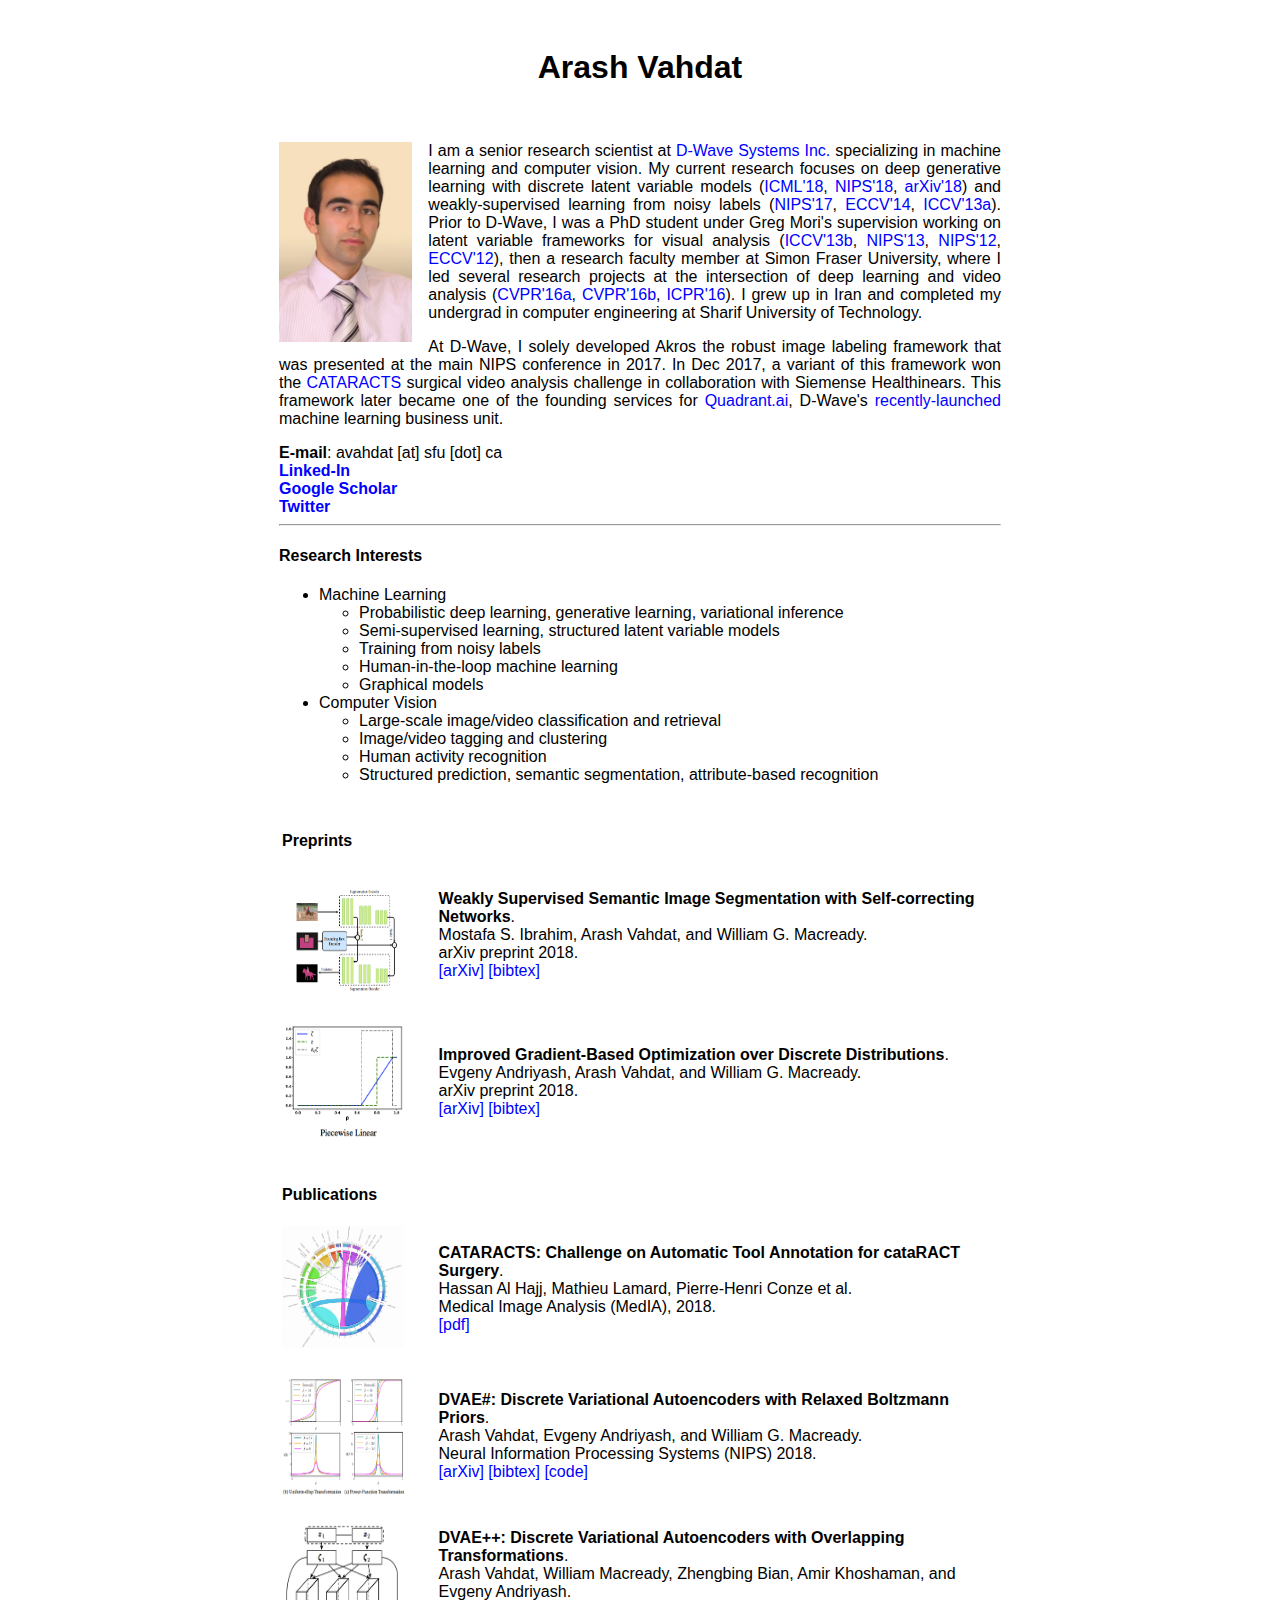
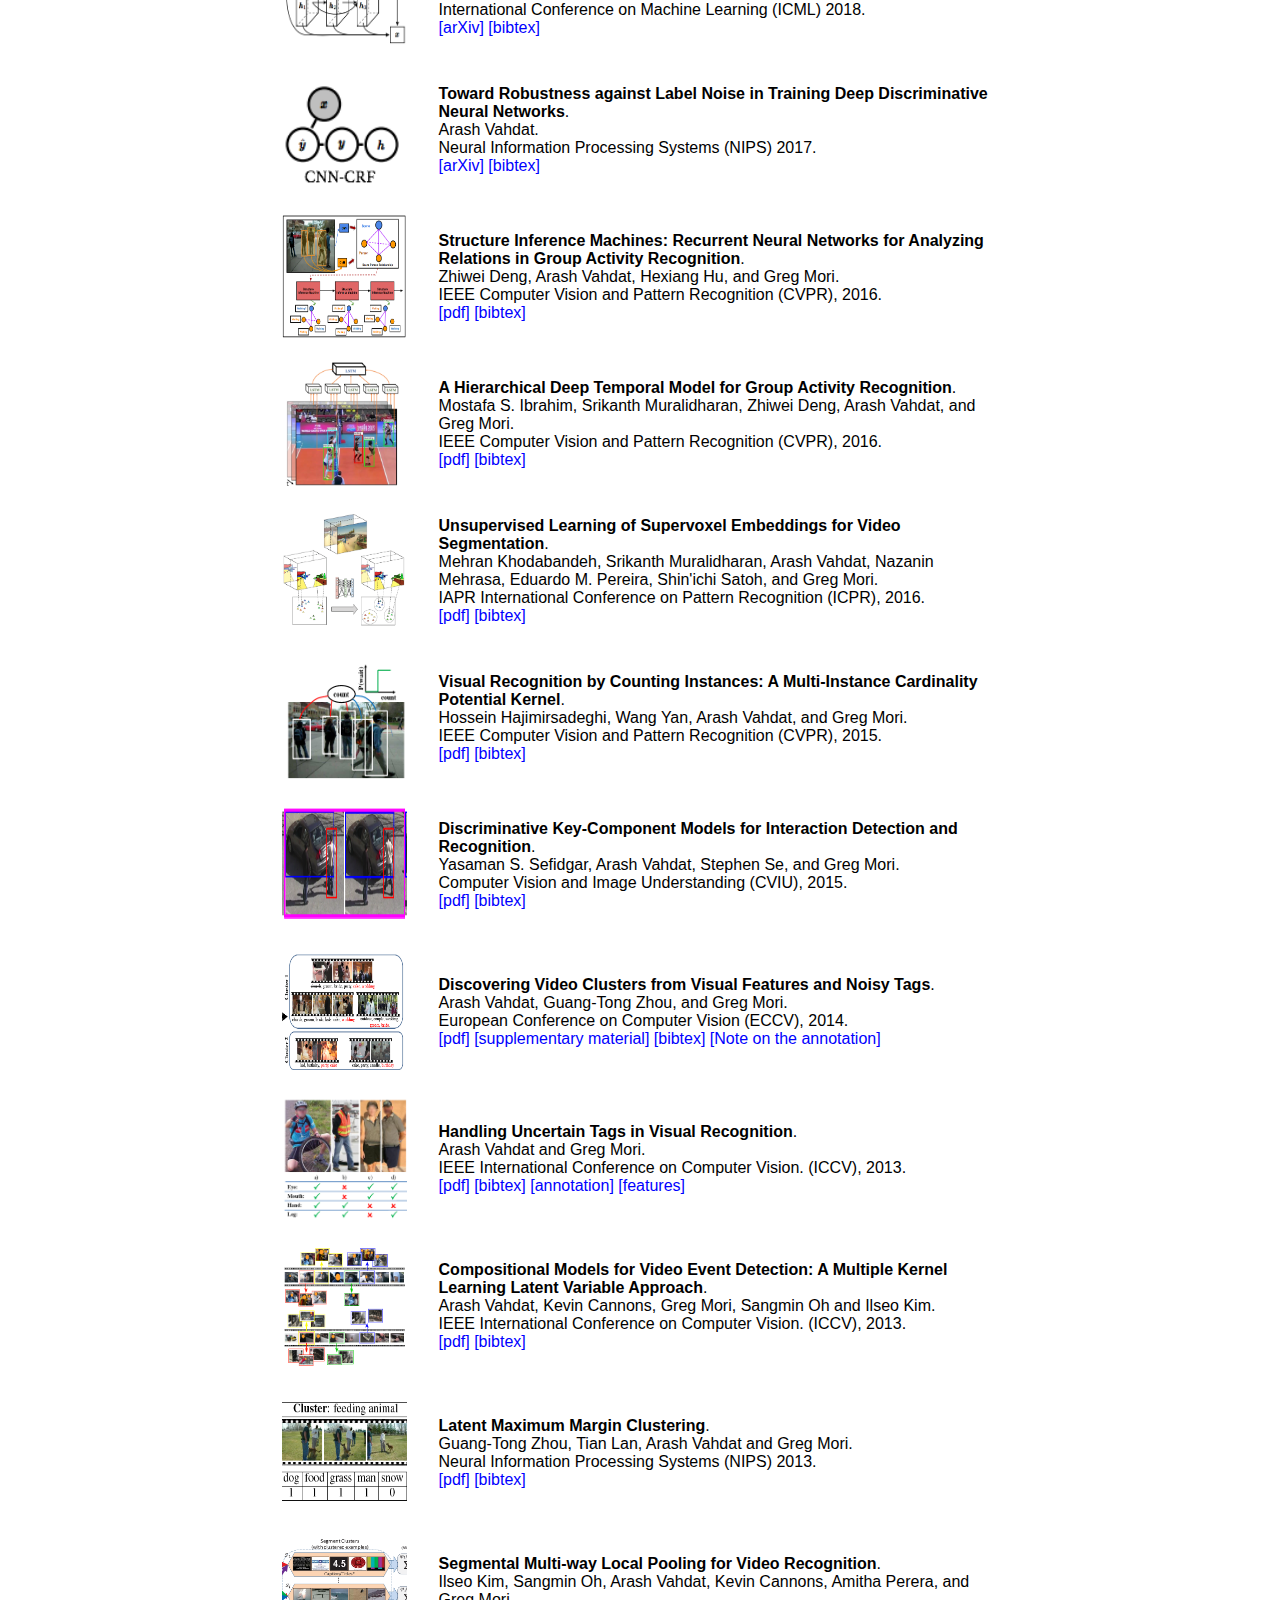
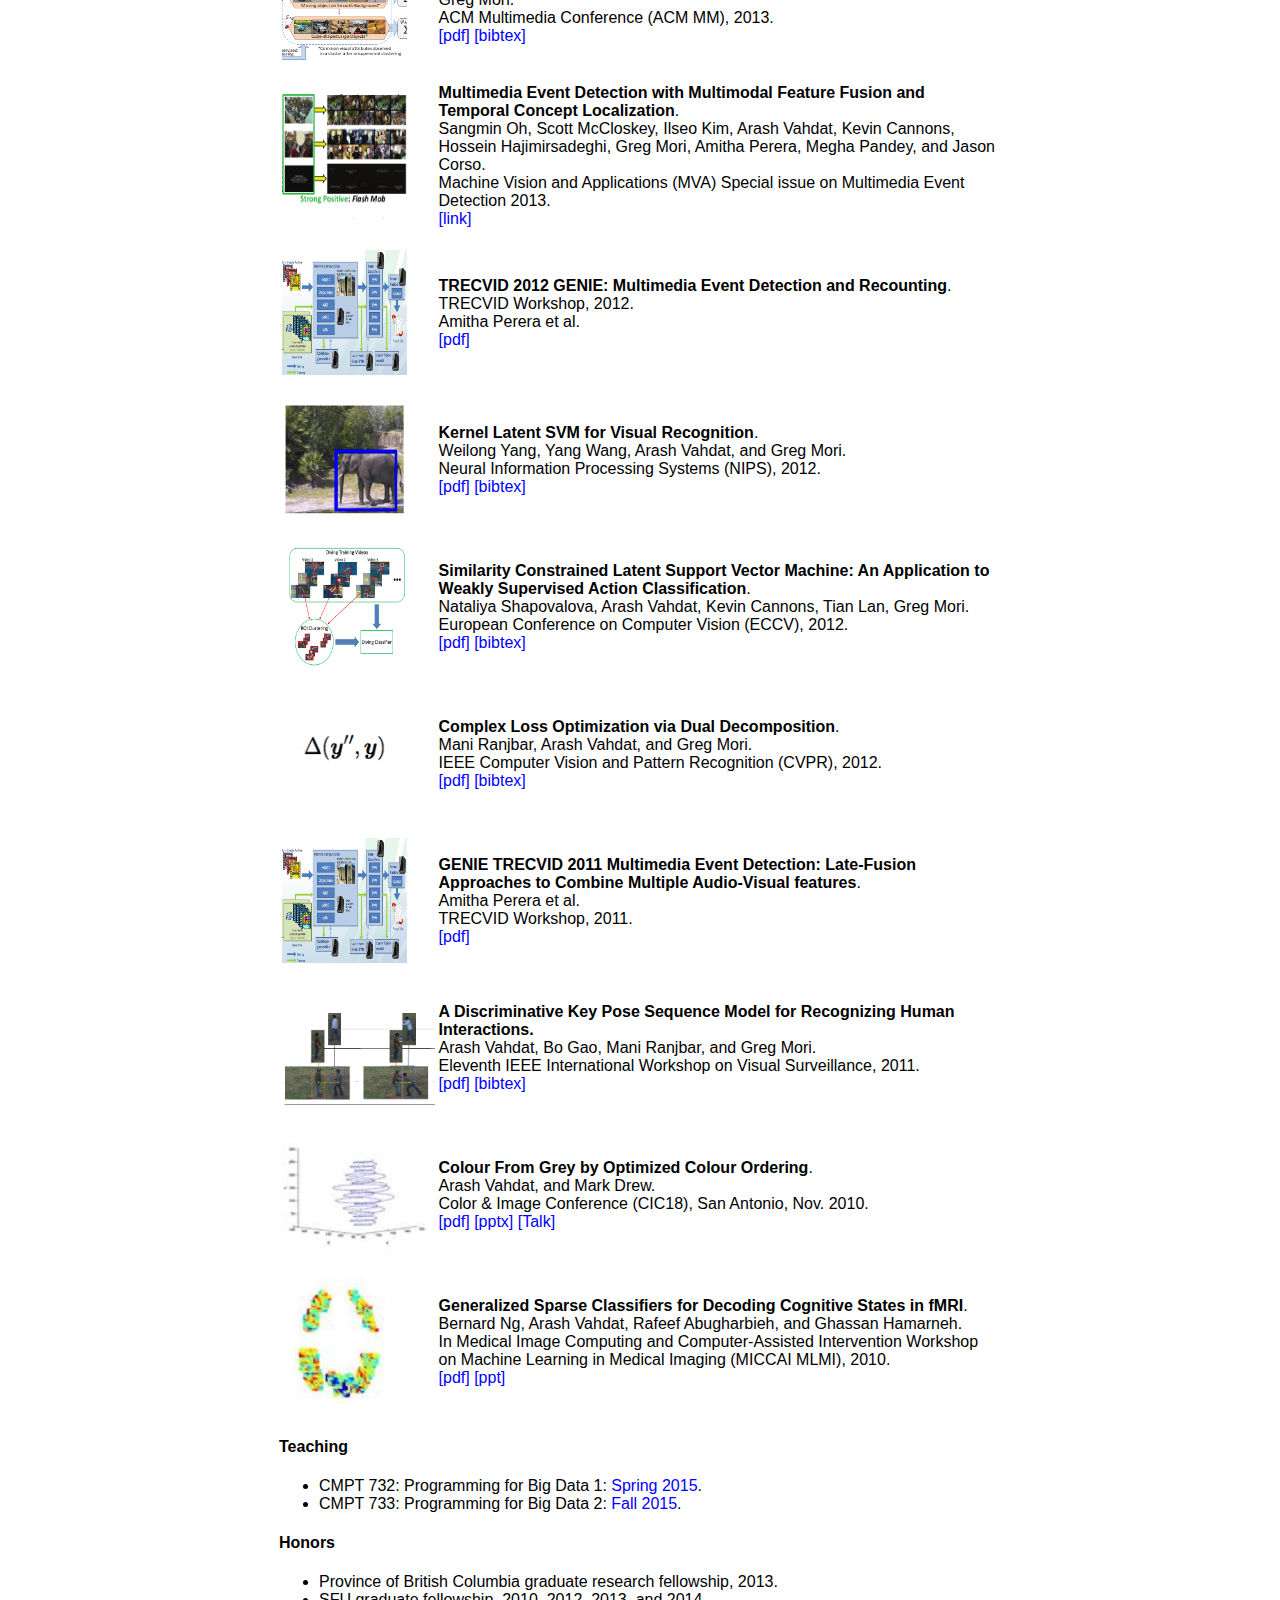
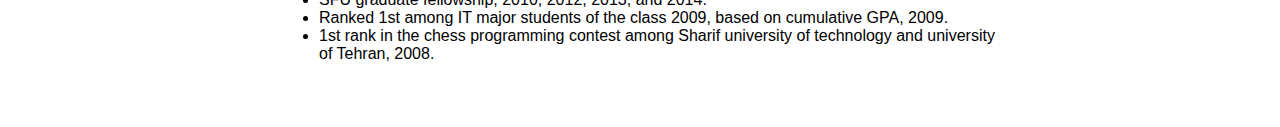
==== commit 71c9c7dc: "added link to Mostafas arxiv" ====
--- a/index.html
+++ b/index.html
@@ -63,13 +63,13 @@
   <TBODY>
   <TR><TD width="7%">  <H4 style="margin-top:20px; margin-bottom:0px">Preprints</H4>  </TD> <TD></TD></TR>
   <!--  Preprints start here -->
-  <TR><TD width="7%" height="140px"> <IMG height="125px" width="125px" src="./ibrahim-cvpr19.png" align="center"> </TD> 
+  <TR><TD width="7%" height="140px"> <IMG height="125px" width="125px" src="./ibrahim-arxiv19.png" align="center"> </TD> 
       <TD> 
       <b> Weakly Supervised Semantic Image Segmentation with Self-correcting Networks</b>. <br>
       Mostafa S. Ibrahim, Arash Vahdat, and William G. Macready. <br>
       arXiv preprint 2018. <br>
-      <!-- <A href="https://arxiv.org/abs/1810.00116">[arXiv]</A>   -->
-      <!-- <A href="./ibrahim-cvpr19.bib">[bibtex]</A> <br> </TD> -->
+      <A href="https://arxiv.org/abs/1811.07073">[arXiv]</A>
+      <A href="./ibrahim-arxiv19.bib">[bibtex]</A> <br> </TD>
   </TR>
   <TR><TD width="7%" height="140px"> <IMG height="125px" width="125px" src="./andriyash-iclr19.png" align="center"> </TD> 
       <TD> 
@@ -79,7 +79,6 @@
       <A href="https://arxiv.org/abs/1810.00116">[arXiv]</A> 
       <A href="./andriyash-iclr19.bib">[bibtex]</A> <br> </TD>
   </TR>
-  
   <!--  Emptiness -->
   <TR><TD width="7%">  <H4 style="margin-top:20px; margin-bottom:0px">Publications</H4>  </TD> <TD></TD></TR>
   <!--  Publications start here -->
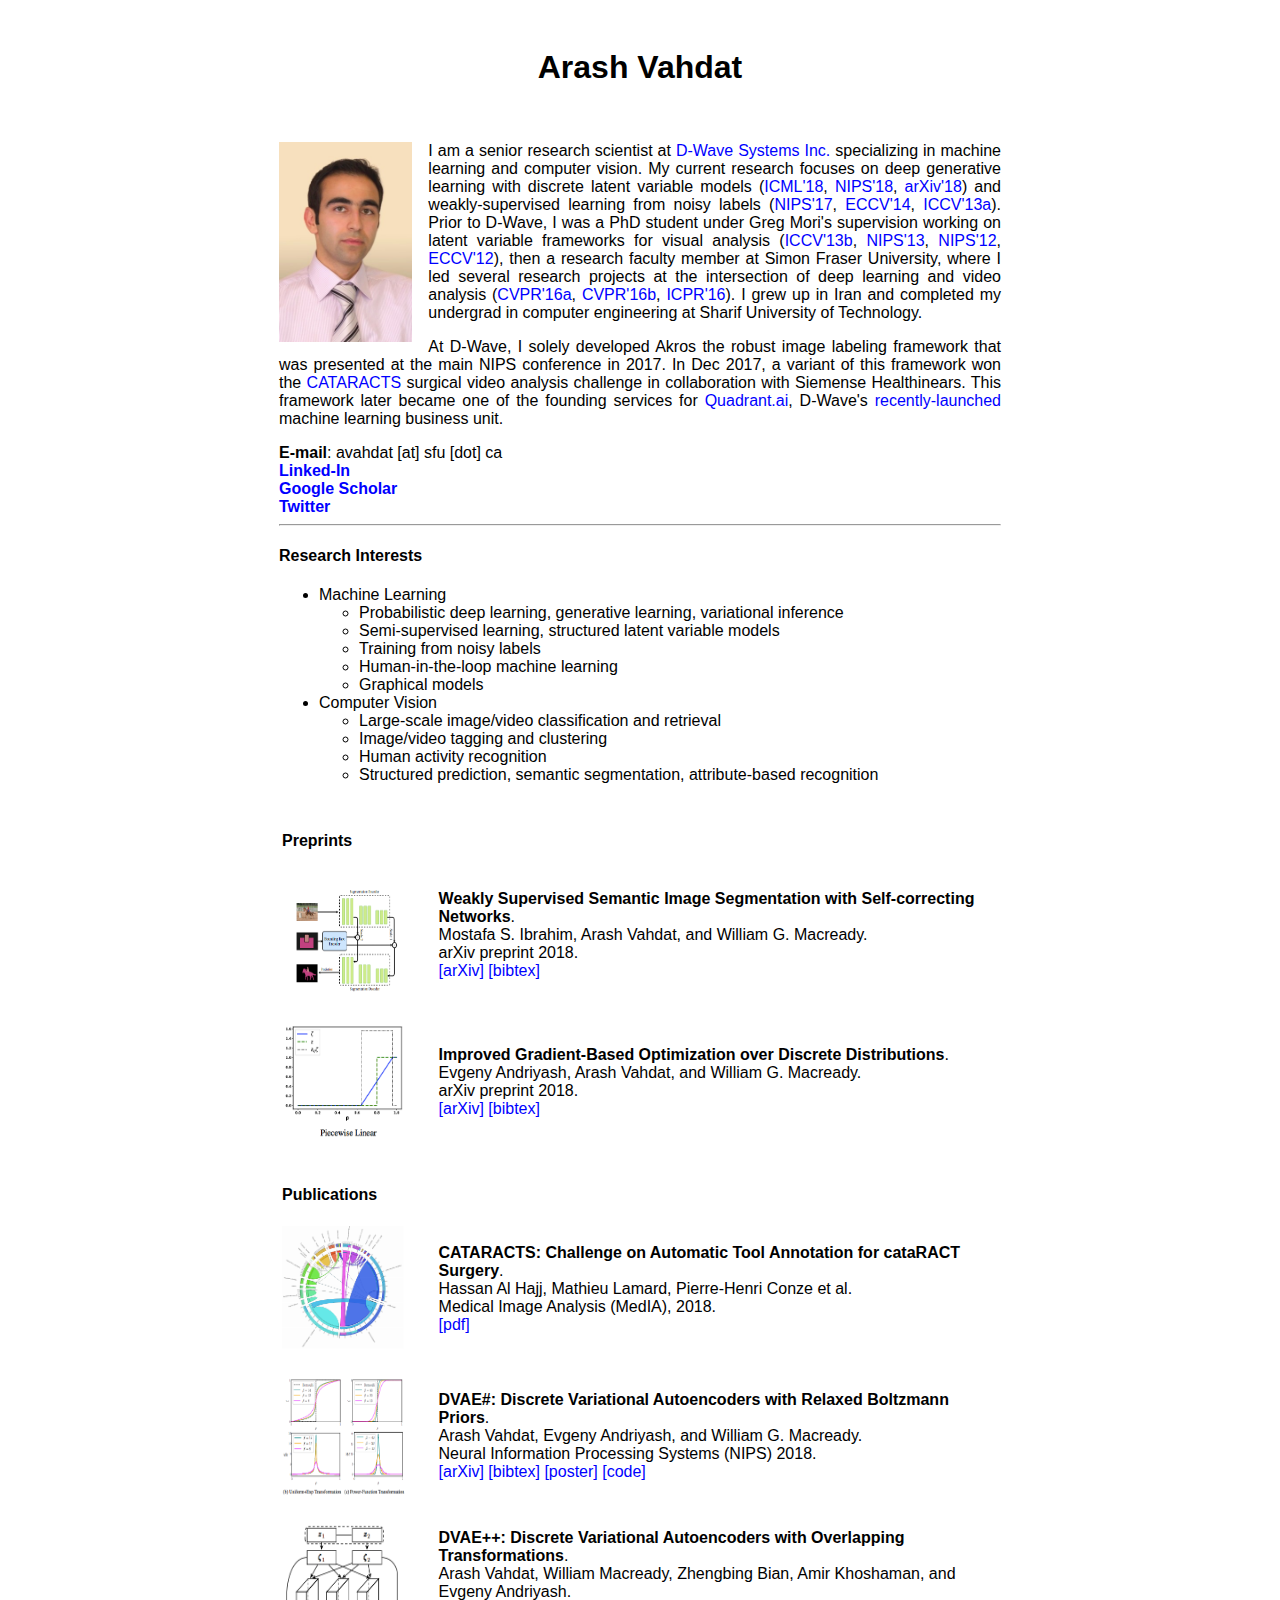
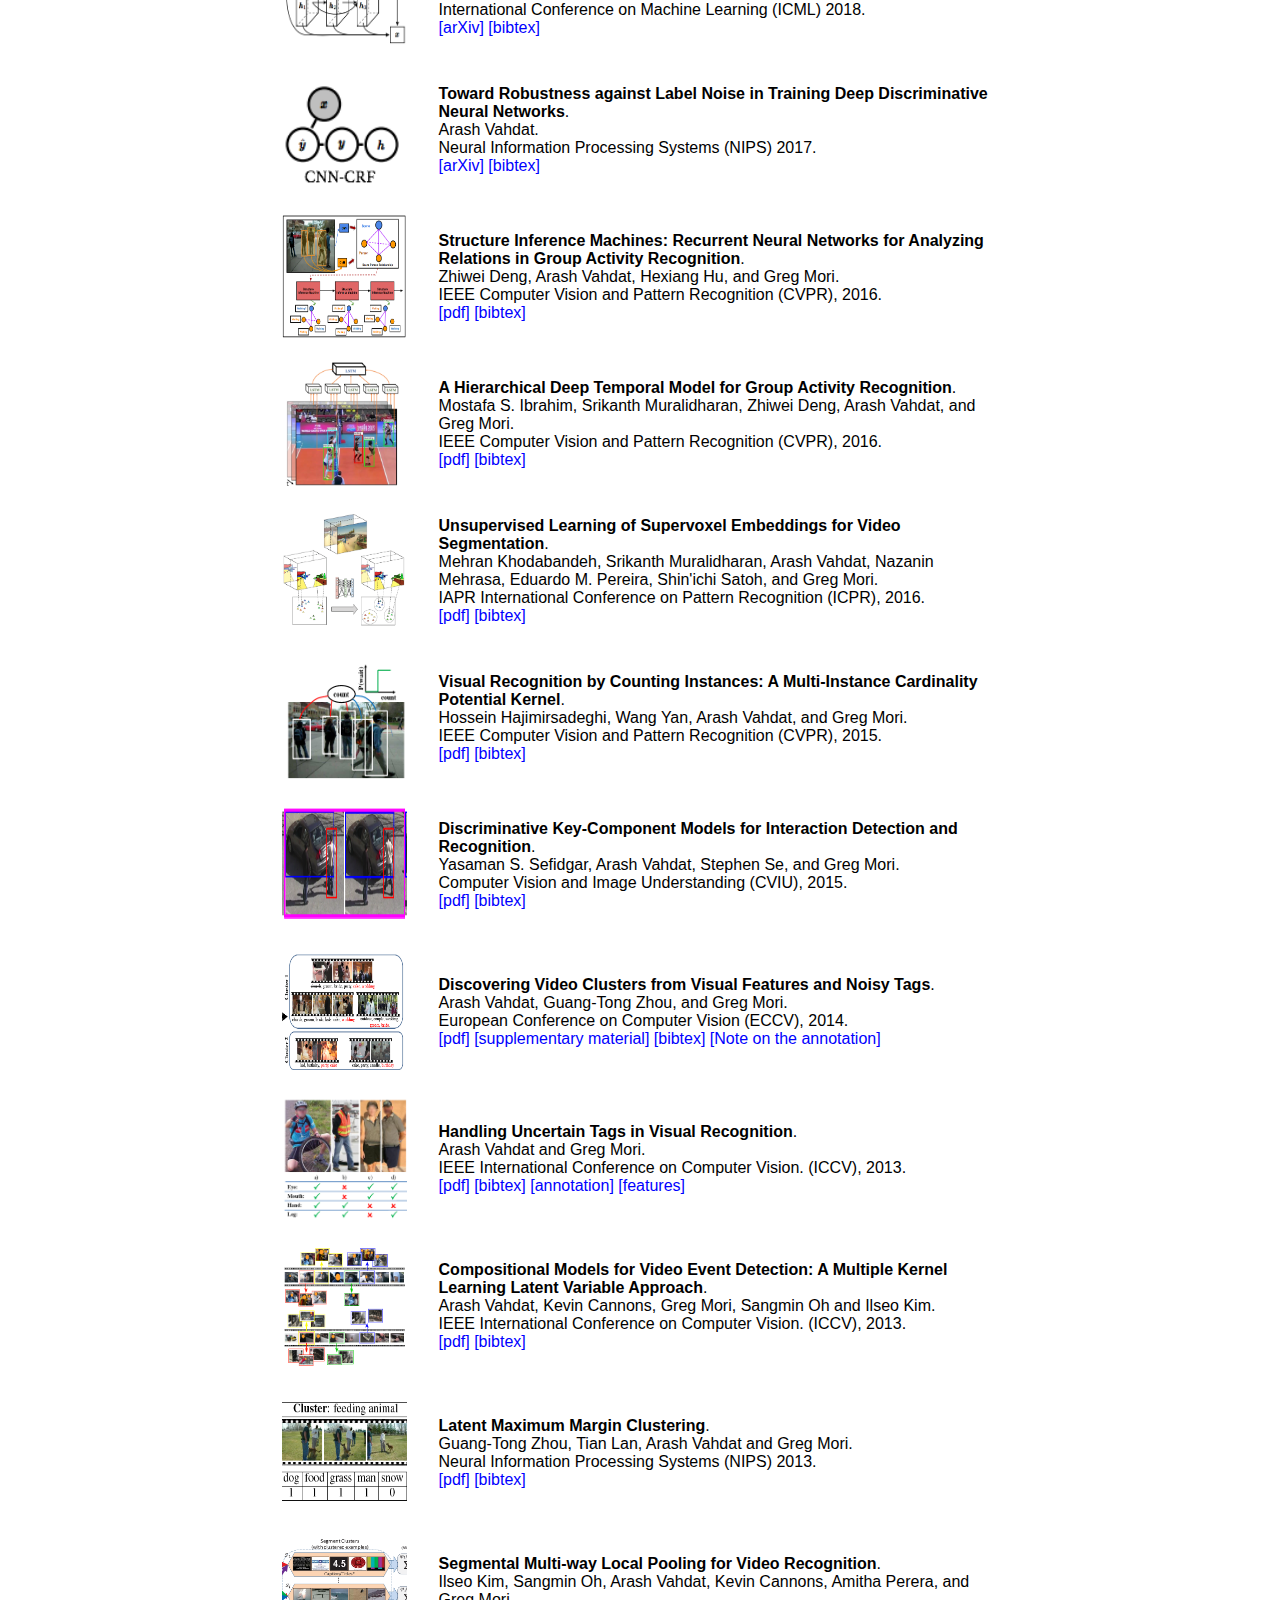
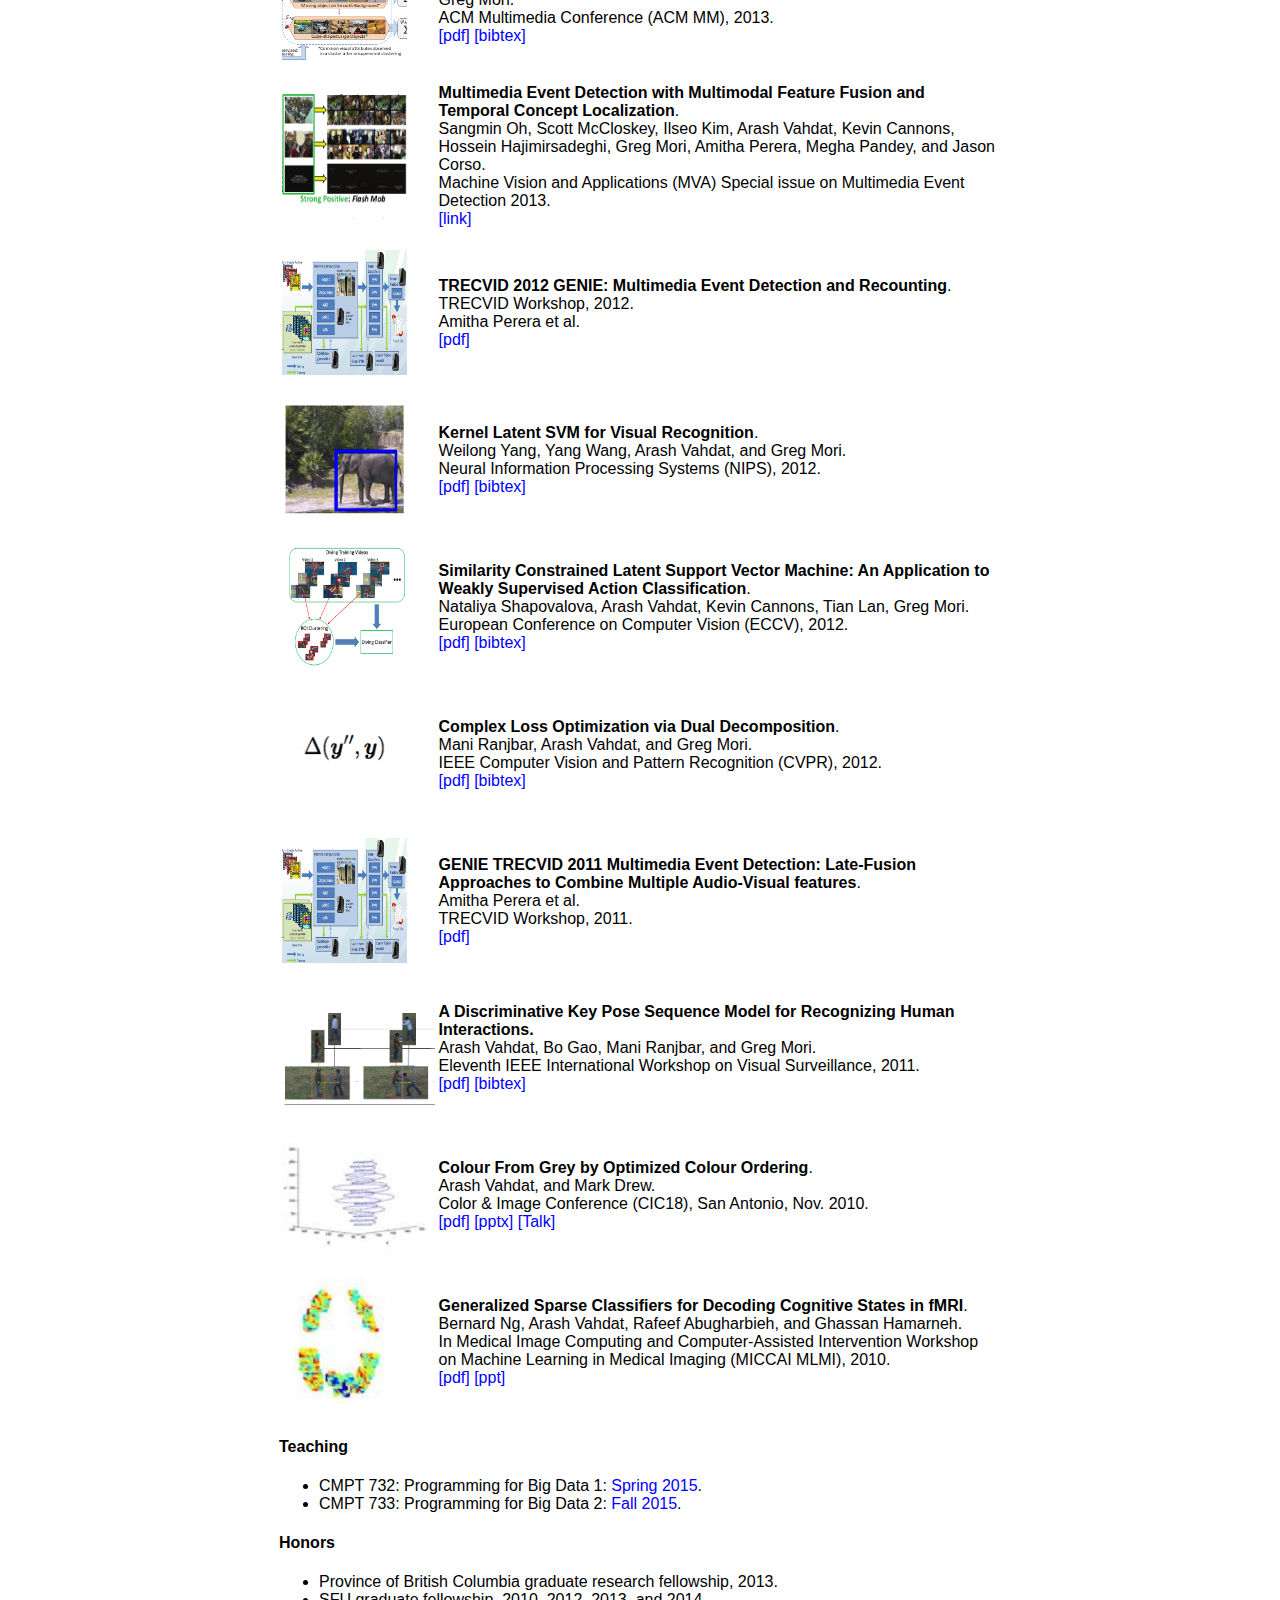
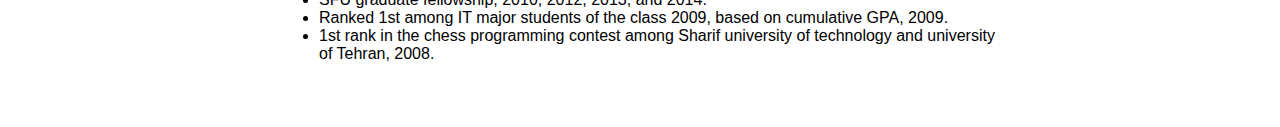
==== commit 32215e29: "added NeurIPS poster" ====
--- a/index.html
+++ b/index.html
@@ -97,6 +97,7 @@
       Neural Information Processing Systems (NIPS) 2018. <br>
       <A href="https://arxiv.org/abs/1805.07445">[arXiv]</A> 
       <A href="./vahdat-nips18.bib">[bibtex]</A>
+      <A href="./NeurIPS_poster2018.pdf"> [poster] </A>
       <A href="https://github.com/QuadrantAI/dvae"> [code] </A> <br> </TD>
   </TR>
   <TR><TD width="7%" height="140px"> <IMG height="125px" width="125px" src="./vahdat-icml18.png" align="center"> </TD> 
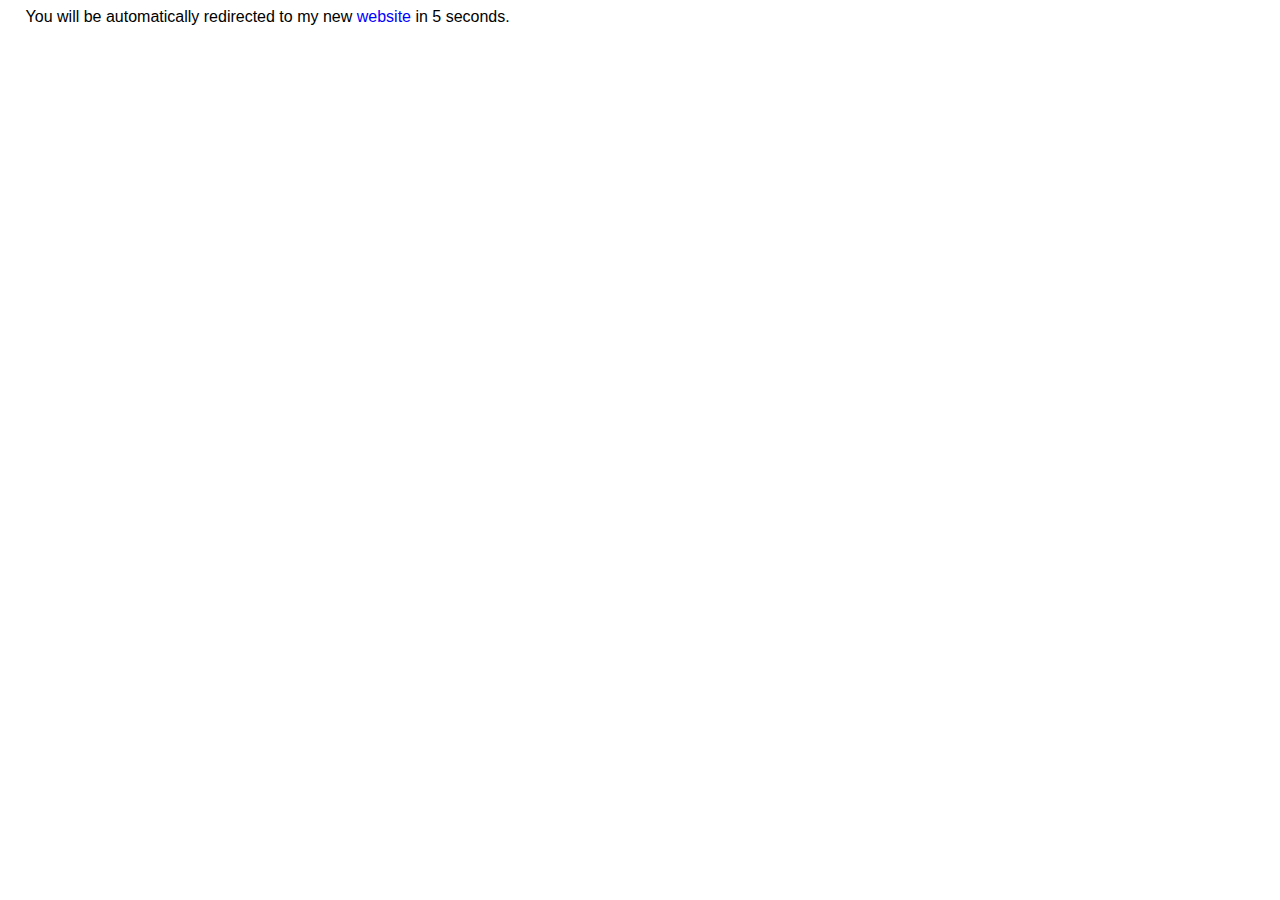
==== commit 70aa639e: "moved to the new websie" ====
--- a/index.html
+++ b/index.html
@@ -1,280 +1,8 @@
 
 <HTML><HEAD>
-<meta http-equiv="Content-Type" content="text/html; charset=ISO-8859-1"> 
+<meta http-equiv="refresh" content="5; URL='http://latentspace.cc/about/'" />
 <meta name="viewport" content="width=device-width"/> 
 <LINK rel="stylesheet" href="./cs_pages.css"> 
 </HEAD><BODY> 
-<TITLE>Arash Vahdat</TITLE> 
-<div class="container" align="left">
-<div style="padding-left:12%;padding-right:12%;padding-top:20px" id="header">
-<H1 align="center">Arash Vahdat</H1> <BR>
-<p><IMG src="avahdat.jpg" height="200" style="float:left;margin:0 1em 0 0em" /></p>
-<p class="pub" style="text-align:justify"> I am a senior research scientist at <A href="https://www.dwavesys.com/"> D-Wave Systems Inc.</A> 
-specializing in machine learning and computer vision. My current research focuses on deep generative 
-learning with discrete latent variable models (<A href="https://arxiv.org/abs/1802.04920">ICML'18</A>, 
-<A href="https://arxiv.org/abs/1805.07445">NIPS'18</A>, <A href="https://arxiv.org/abs/1810.00116">arXiv'18</A>) 
-and weakly-supervised learning from noisy labels 
-(<A href="https://arxiv.org/abs/1706.00038">NIPS'17</A>, <A href="./vahdat-eccv14.pdf">ECCV'14</A>, 
-<A href="./vahdat-iccv13a.pdf">ICCV'13a</A>). Prior to D-Wave, I was a PhD student under Greg Mori's supervision
-working on latent variable frameworks for visual analysis (<A href="./vahdat-iccv13b.pdf">ICCV'13b</A>, 
-<A href="./zhou-nips13.pdf">NIPS'13</A>, <A href="./yang-nips12.pdf">NIPS'12</A>, 
-<A href="./shapovalova-eccv12.pdf">ECCV'12</A>), then a research faculty member
-at Simon Fraser University, where I led several research projects at the intersection of deep 
-learning and video analysis (<A href="./deng-cvpr16.pdf">CVPR'16a</A>, <A href="./ibrahim-cvpr16.pdf">CVPR'16b</A>,
- <A href="./khodabandeh-icpr16.pdf">ICPR'16</A>). I grew up in Iran and completed my undergrad 
-in computer engineering at Sharif University of Technology. </p>
-
-<p class="pub" style="text-align:justify"> At D-Wave, I solely developed Akros the robust image labeling framework that was presented
-at the main NIPS conference in 2017. In Dec 2017, a variant of this framework won the 
-<A href="https://cataracts.grand-challenge.org/results/">CATARACTS</A> surgical video 
-analysis challenge in collaboration with Siemense Healthinears. This framework later became
-one of the founding services for <A href="http://quadrant.ai/">Quadrant.ai</A>, D-Wave's 
-<A href="https://www.dwavesys.com/press-releases/d-wave-announces-quadrant-machine-learning-business-unit">recently-launched</A> 
-machine learning business unit. 
-</p>
- 
-<b>E-mail</b>:  avahdat [at] sfu [dot] ca <BR>
-<b><A href="http://www.linkedin.com/pub/arash-vahdat/26/52b/44b">Linked-In</A></b> <BR>
-<b><A href="http://scholar.google.ca/citations?user=p9-nlRIAAAAJ&hl=en">Google Scholar</A></b> <BR>
-<b><A href="https://twitter.com/arashvahdat">Twitter</A></b>
-<HR> 
-
-
-<H4>Research Interests</H4> 
-<UL>
-<LI>Machine Learning</LI> 
-		<UL>
-		<LI> Probabilistic deep learning, generative learning, variational inference  </LI>
-		<LI> Semi-supervised learning, structured latent variable models </LI>
-		<LI> Training from noisy labels </LI>
-		<LI> Human-in-the-loop machine learning </LI>
-		<LI> Graphical models</LI>
-		</UL>
-<LI>Computer Vision</LI> 
-		<UL>
-		<LI> Large-scale image/video classification and retrieval </LI>
-		<LI> Image/video tagging and clustering </LI>
-		<LI> Human activity recognition</LI>
-		<LI> Structured prediction, semantic segmentation, attribute-based recognition</LI>
-		</UL>
-</UL>
- 
-<TABLE width="100%"> 
-  <TBODY>
-  <TR><TD width="7%">  <H4 style="margin-top:20px; margin-bottom:0px">Preprints</H4>  </TD> <TD></TD></TR>
-  <!--  Preprints start here -->
-  <TR><TD width="7%" height="140px"> <IMG height="125px" width="125px" src="./ibrahim-arxiv19.png" align="center"> </TD> 
-      <TD> 
-      <b> Weakly Supervised Semantic Image Segmentation with Self-correcting Networks</b>. <br>
-      Mostafa S. Ibrahim, Arash Vahdat, and William G. Macready. <br>
-      arXiv preprint 2018. <br>
-      <A href="https://arxiv.org/abs/1811.07073">[arXiv]</A>
-      <A href="./ibrahim-arxiv19.bib">[bibtex]</A> <br> </TD>
-  </TR>
-  <TR><TD width="7%" height="140px"> <IMG height="125px" width="125px" src="./andriyash-iclr19.png" align="center"> </TD> 
-      <TD> 
-      <b> Improved Gradient-Based Optimization over Discrete Distributions</b>. <br>
-      Evgeny Andriyash, Arash Vahdat, and William G. Macready. <br>
-      arXiv preprint 2018. <br>
-      <A href="https://arxiv.org/abs/1810.00116">[arXiv]</A> 
-      <A href="./andriyash-iclr19.bib">[bibtex]</A> <br> </TD>
-  </TR>
-  <!--  Emptiness -->
-  <TR><TD width="7%">  <H4 style="margin-top:20px; margin-bottom:0px">Publications</H4>  </TD> <TD></TD></TR>
-  <!--  Publications start here -->
-  <TR><TD width="7%" height="140px"> <IMG height="125px" width="125px" src="./hajj-media18.png" align="center"> </TD> 
-      <TD> 
-      <b> CATARACTS: Challenge on Automatic Tool Annotation for cataRACT Surgery</b>. <br>
-      Hassan Al Hajj, Mathieu Lamard, Pierre-Henri Conze et al. <br>
-      Medical Image Analysis (MedIA), 2018. <br>
-      <A href="./hajj-media18.pdf">[pdf]</A> 
-      <!-- <A href="./andriyash-iclr19.bib">[bibtex]</A> <br> </TD> -->
-  </TR>
-  <TR><TD width="7%" height="140px"> <IMG height="125px" width="125px" src="./vahdat-nips18.png" align="center"> </TD> 
-      <TD> 
-      <b> DVAE#: Discrete Variational Autoencoders with Relaxed Boltzmann Priors</b>. <br>
-      Arash Vahdat, Evgeny Andriyash, and William G. Macready. <br>
-      Neural Information Processing Systems (NIPS) 2018. <br>
-      <A href="https://arxiv.org/abs/1805.07445">[arXiv]</A> 
-      <A href="./vahdat-nips18.bib">[bibtex]</A>
-      <A href="./NeurIPS_poster2018.pdf"> [poster] </A>
-      <A href="https://github.com/QuadrantAI/dvae"> [code] </A> <br> </TD>
-  </TR>
-  <TR><TD width="7%" height="140px"> <IMG height="125px" width="125px" src="./vahdat-icml18.png" align="center"> </TD> 
-      <TD>
-      <b>DVAE++: Discrete Variational Autoencoders with Overlapping Transformations</b>.<br>
-      Arash Vahdat, William Macready, Zhengbing Bian, Amir Khoshaman, and Evgeny Andriyash. <br>
-      International Conference on Machine Learning (ICML) 2018. <br>
-      <A href="https://arxiv.org/abs/1802.04920">[arXiv]</A> <A href="./vahdat-icml18.bib">[bibtex]</A> <br> </TD>
-  </TR>
-  <TR><TD width="7%" height="140px"> <IMG height="125px" width="125px" src="./vahdat-nips17.png" align="center"> </TD> 
-      <TD> 
-      <b>Toward Robustness against Label Noise in Training Deep Discriminative Neural Networks</b>. <br>
-      Arash Vahdat. <br>
-      Neural Information Processing Systems (NIPS) 2017. <br>
-      <A href="https://arxiv.org/abs/1706.00038">[arXiv]</A> <A href="./vahdat-nips17.bib">[bibtex]</A> <br> </TD>
-  </TR>
-  <TR><TD width="7%" height="140px"> <IMG height="125px" width="125px" src="./deng-cvpr16.png" align="center"> </TD> 
-      <TD> 
-      <b>Structure Inference Machines: Recurrent Neural Networks for Analyzing Relations in Group Activity Recognition</b>. <br>
-      Zhiwei Deng, Arash Vahdat, Hexiang Hu, and Greg Mori. <br>
-      IEEE Computer Vision and Pattern Recognition (CVPR), 2016. <br>
-      <A href="./deng-cvpr16.pdf">[pdf]</A> <A href="./deng-cvpr16.bib">[bibtex]</A> <br> </TD>
-  </TR>
-  <TR><TD width="7%" height="140px"> <IMG height="125px" width="125px" src="./ibrahim-cvpr16.png" align="center"> </TD> 
-      <TD> 
-      <b>A Hierarchical Deep Temporal Model for Group Activity Recognition</b>. <br>
-      Mostafa S. Ibrahim, Srikanth Muralidharan, Zhiwei Deng, Arash Vahdat, and Greg Mori. <br>
-      IEEE Computer Vision and Pattern Recognition (CVPR), 2016. <br>
-      <A href="./ibrahim-cvpr16.pdf">[pdf]</A> <A href="./ibrahim-cvpr16.bib">[bibtex]</A> <br> </TD>
-  </TR>
-  <TR><TD width="7%" height="140px"> <IMG height="125px" width="125px" src="./khodabandeh-icpr16.png" align="center"> </TD> 
-      <TD> 
-      <b>Unsupervised Learning of Supervoxel Embeddings for Video Segmentation</b>. <br>
-      Mehran Khodabandeh,  Srikanth Muralidharan, Arash Vahdat, Nazanin Mehrasa, Eduardo M. Pereira, Shin'ichi Satoh, and Greg Mori. <br> 
-      IAPR International Conference on Pattern Recognition (ICPR), 2016. <br>
-      <A href="./khodabandeh-icpr16.pdf">[pdf]</A> <A href="./khodabandeh-icpr16.bib">[bibtex]</A> <br> </TD>
-  </TR>
-  <TR><TD width="7%" height="140px"> <IMG height="125px" width="125px" src="./hajimirsadeghi-cvpr15.png" align="center"> </TD> 
-      <TD> 
-      <b> Visual Recognition by Counting Instances: A Multi-Instance Cardinality Potential Kernel</b>. <br>
-      Hossein Hajimirsadeghi, Wang Yan, Arash Vahdat, and Greg Mori. <br>
-      IEEE Computer Vision and Pattern Recognition (CVPR), 2015. <br>
-      <A href="http://arxiv.org/pdf/1502.02063v1.pdf">[pdf]</A> <A href="./hajimirsadeghi-cvpr15.bib">[bibtex]</A> <br> </TD>
-  </TR>
-  <TR><TD width="7%" height="140px"> <IMG height="125px" width="125px" src="./sefidgar-cviu15.png" align="center"> </TD> 
-      <TD>
-      <b>Discriminative Key-Component Models for Interaction Detection and Recognition</b>. <br>
-      Yasaman S. Sefidgar, Arash Vahdat, Stephen Se, and Greg Mori. <br>
-      Computer Vision and Image Understanding (CVIU), 2015. <br>
-      <A href="http://www2.cs.sfu.ca/~mori/research/papers/sefidgar-cviu15.pdf">[pdf]</A> 
-      <A href="./sefidgar-cviu15.bib">[bibtex]</A> <br> </TD>
-  </TR>
-	<TR><TD width="7%" height="140px"> <IMG height="125px" width="125px" src="./vahdat-eccv14.png" align="center"> </TD> 
-      <TD> 
-      <b> Discovering Video Clusters from Visual Features and Noisy Tags</b>.  <br>
-      Arash Vahdat, Guang-Tong Zhou, and Greg Mori. <br> 
-      European Conference on Computer Vision (ECCV), 2014. <br>
-      <A href="./vahdat-eccv14.pdf">[pdf]</A> <A href="./vahdat-eccv14-sup.pdf">[supplementary material]</A>
-      <A href="./vahdat-eccv14.bib">[bibtex]</A> <A href="./ECCV2014_annotation.txt">[Note on the annotation]</A> <br> </TD>
-  </TR>
-	<TR><TD width="7%" height="140px"> <IMG height="125px" width="125px" src="vahdat-iccv13a.png"  align="center"> </TD> 
-      <TD> 
-      <b>Handling Uncertain Tags in Visual Recognition</b>.  <br>
-      Arash Vahdat and Greg Mori.  <br>
-      IEEE International Conference on Computer Vision. (ICCV), 2013. <br>
-      <A href="./vahdat-iccv13a.pdf">[pdf]</A> <A href="./vahdat-iccv13a.bib">[bibtex]</A>
-      <A href="https://drive.google.com/open?id=0BwdsF55-GcOXRWpPd3BXNUw4TW8">[annotation]</A> 
-      <A href="https://drive.google.com/file/d/0BwdsF55-GcOXeEFfVFdlMWY5dEU/view?usp=sharing">[features]</A> <br> </TD>
-  </TR>
-	<TR><TD width="7%" height="140px"> <IMG height="125px" width="125px" src="vahdat-iccv13b.png" align="center"> </TD> 
-      <TD> 
-      <b>Compositional Models for Video Event Detection: A Multiple Kernel Learning Latent Variable Approach</b>. <br>
-      Arash Vahdat, Kevin Cannons, Greg Mori, Sangmin Oh and Ilseo Kim. <br>
-      IEEE International Conference on Computer Vision. (ICCV), 2013. <br>
-       <A href="./vahdat-iccv13b.pdf">[pdf]</A> <A href="./vahdat-iccv13b.bib">[bibtex]</A> <br> </TD>
-  </TR>	
-	<TR><TD width="7%" height="140px"> <IMG height="125px" width="125px" src="zhou-nips13.png" align="center"> </TD> 
-      <TD> 
-      <b>Latent Maximum Margin Clustering</b>. <br>
-      Guang-Tong Zhou, Tian Lan, Arash Vahdat and Greg Mori. <br>
-      Neural Information Processing Systems (NIPS) 2013. <br>
-      <A href="./zhou-nips13.pdf">[pdf]</A> <A href="./zhou-nips13.bib">[bibtex]</A> <br> </TD>
-  </TR>
-	<TR><TD width="7%" height="140px"> <IMG height="125px" width="125px" src="kim-mm13.png" align="center"> </TD> 
-      <TD> 
-      <b>Segmental Multi-way Local Pooling for Video Recognition</b>.  <br>
-      Ilseo Kim, Sangmin Oh, Arash Vahdat, Kevin Cannons, Amitha Perera, and Greg Mori. <br>
-      ACM Multimedia Conference (ACM MM), 2013. <br>
-      <A href="./kim-mm13.pdf">[pdf]</A> <A href="./kim-mm13.bib">[bibtex]</A> <br> </TD>
-  </TR>
-	<TR><TD width="7%" height="140px"> <IMG height="125px" width="125px" src="oh-mvap13.png" align="center"> </TD> 
-      <TD> 
-       <b> Multimedia Event Detection with Multimodal Feature Fusion and Temporal Concept Localization</b>. <br>
-       Sangmin Oh, Scott McCloskey, Ilseo Kim, Arash Vahdat, Kevin Cannons, 
-       Hossein Hajimirsadeghi, Greg Mori, Amitha Perera, Megha Pandey, and Jason Corso.  <br> 
-       Machine Vision and Applications (MVA) Special issue on Multimedia Event Detection 2013. <br>
-       <A href="http://link.springer.com/article/10.1007%2Fs00138-013-0525-x">[link]</A> <br> </TD>
-  </TR>
-	<TR><TD width="7%" height="140px"> <IMG height="125px" width="125px" src="trecvid.png" align="center"> </TD> 
-      <TD> 
-      <b>TRECVID 2012 GENIE: Multimedia Event Detection and Recounting</b>. <br>
-      TRECVID Workshop, 2012. <br>
-      Amitha Perera et al. <br>
-      <A href="http://www-nlpir.nist.gov/projects/tvpubs/tv12.papers/genie.pdf">[pdf]</A> <br> </TD>
-  </TR>
-  <TR><TD width="7%" height="140px"> <IMG height="125px" width="125px" src="yang-nips12.png" align="center"> </TD> 
-      <TD> 
-      <b>Kernel Latent SVM for Visual Recognition</b>. <br>
-      Weilong Yang, Yang Wang, Arash Vahdat, and Greg Mori. <br>
-      Neural Information Processing Systems (NIPS), 2012. <br>
-      <A href="./yang-nips12.pdf">[pdf]</A> <A href="./yang-nips12.bib">[bibtex]</A> <br> </TD>
-  </TR>
-  <TR><TD width="7%" height="140px"> <IMG height="125px" width="125px" src="shapovalova-eccv12.png" align="center"> </TD> 
-      <TD> 
-      <b>Similarity Constrained Latent Support Vector Machine: An Application to Weakly Supervised Action Classification</b>. <br>
-      Nataliya Shapovalova, Arash Vahdat, Kevin Cannons, Tian Lan, Greg Mori. <br>
-      European Conference on Computer Vision (ECCV), 2012. <br>
-      <A href="./shapovalova-eccv12.pdf">[pdf]</A> <A href="./shapovalova-eccv12.bib">[bibtex]</A>  <br> </TD>
-  </TR>
-  <TR><TD width="7%" height="140px"> <IMG height="125px" width="125px" src="ranjbar-cvpr12.png" align="center"> </TD> 
-      <TD> 
-      <b>Complex Loss Optimization via Dual Decomposition</b>. <br>
-      Mani Ranjbar, Arash Vahdat, and Greg Mori. <br> 
-      IEEE Computer Vision and Pattern Recognition (CVPR), 2012. <br>
-      <A href="./ranjbar_cvpr12.pdf">[pdf]</A> <A href="./ranjbar_cvpr12.bib">[bibtex]</A> <br> </TD>
-  </TR>
-  <TR><TD width="7%" height="140px"> <IMG height="125px" width="125px" src="trecvid.png" align="center"> </TD> 
-      <TD> 
-      <b>GENIE TRECVID 2011 Multimedia Event Detection: Late-Fusion Approaches to Combine Multiple Audio-Visual features</b>. <br>
-      Amitha Perera et al. <br>
-      TRECVID Workshop, 2011. <br>
-      <A href="http://www-nlpir.nist.gov/projects/tvpubs/tv11.papers/genie.pdf">[pdf]</A> <br> </TD>
-  </TR>
-  <TR><TD width="7%" height="140px"> <IMG height="125px" src="vahdat-vs11.png" align="center"> </TD> 
-      <TD> 
-      <b>A Discriminative Key Pose Sequence Model for Recognizing Human Interactions.</b> <br>
-      Arash Vahdat, Bo Gao, Mani Ranjbar, and Greg Mori. <br>
-    Eleventh IEEE International Workshop on Visual Surveillance, 2011. <br>
-     <A href="http://www2.cs.sfu.ca/~mori/research/papers/vahdat-vs11.pdf">[pdf]</A> <A href="./vahdat-vs11.bib">[bibtex]</A> <br>  </TD>
-  </TR>
-  <TR><TD width="7%" height="140px"> <IMG height="125px" src="icon1.JPG" align="center"> </TD> 
-      <TD> 
-      <b>Colour From Grey by Optimized Colour Ordering</b>. <br>
-      Arash Vahdat, and Mark Drew. <br>
-      Color & Image Conference (CIC18), San Antonio, Nov. 2010. <br> 
-       <A href="./vahdat_cic10.pdf">[pdf]</A> <A href="./vahdat_cic10_pres.pptx">[pptx]</A> 
-       <A href="http://river-valley.tv/colour-from-grey-by-optimized-colour-ordering/">[Talk]</A> <br> </TD>
-  </TR>	
-  <TR> 
-	  <TD width="7%" height="140px"> <IMG height="125px" src="icon3.JPG" align="center"> </TD> 
-      <TD> 
-      <b>Generalized Sparse Classifiers for Decoding Cognitive States in fMRI</b>. <br>
-      Bernard Ng, Arash Vahdat, Rafeef Abugharbieh, and Ghassan Hamarneh. <br>
-      In Medical  Image Computing and Computer-Assisted Intervention Workshop on Machine Learning
-       in Medical Imaging (MICCAI MLMI), 2010. <br>
-       <A href="./NG_miccai_mlmi10.pdf">[pdf]</A> <A href="./NG_miccai_mlmi10_pres.ppt">[ppt]</A> <br> </TD> 
-  </TR>	
-</TBODY>
-</TABLE> 
- 
-<H4>Teaching</H4> 
-<UL>
-<LI>CMPT 732: Programming for Big Data 1: <A href="http://www.sfu.ca/~jlozi/cmpt732/">Spring 2015</A>.</LI> 
-<LI>CMPT 733: Programming for Big Data 2: <A href="https://courses.cs.sfu.ca/2015fa-cmpt-733-g1/pages/">Fall 2015</A>.</LI> 
-</UL>
- 
-<H4>Honors</H4> 
-<UL> 
-<LI> Province of British Columbia graduate research fellowship, 2013. </LI>
-<LI> SFU graduate fellowship, 2010, 2012, 2013, and 2014.</LI> 
-<LI> Ranked 1st among IT major students of the class 2009, based on cumulative GPA, 2009.</LI> 
-<LI> 1st rank in the chess programming contest among Sharif university of technology and university of Tehran, 2008.</LI> 
-</UL> 
-
-
- <DIV style="z-index: -1; position:absolute; top:0px; left: 0px; width: 100%;"></DIV>
- 
-</div>
-</div>
- </BODY></HTML> 
+You will be automatically redirected to my new <a href='http://latentspace.cc/about/'>website</a> in 5 seconds.
+</BODY></HTML> 
